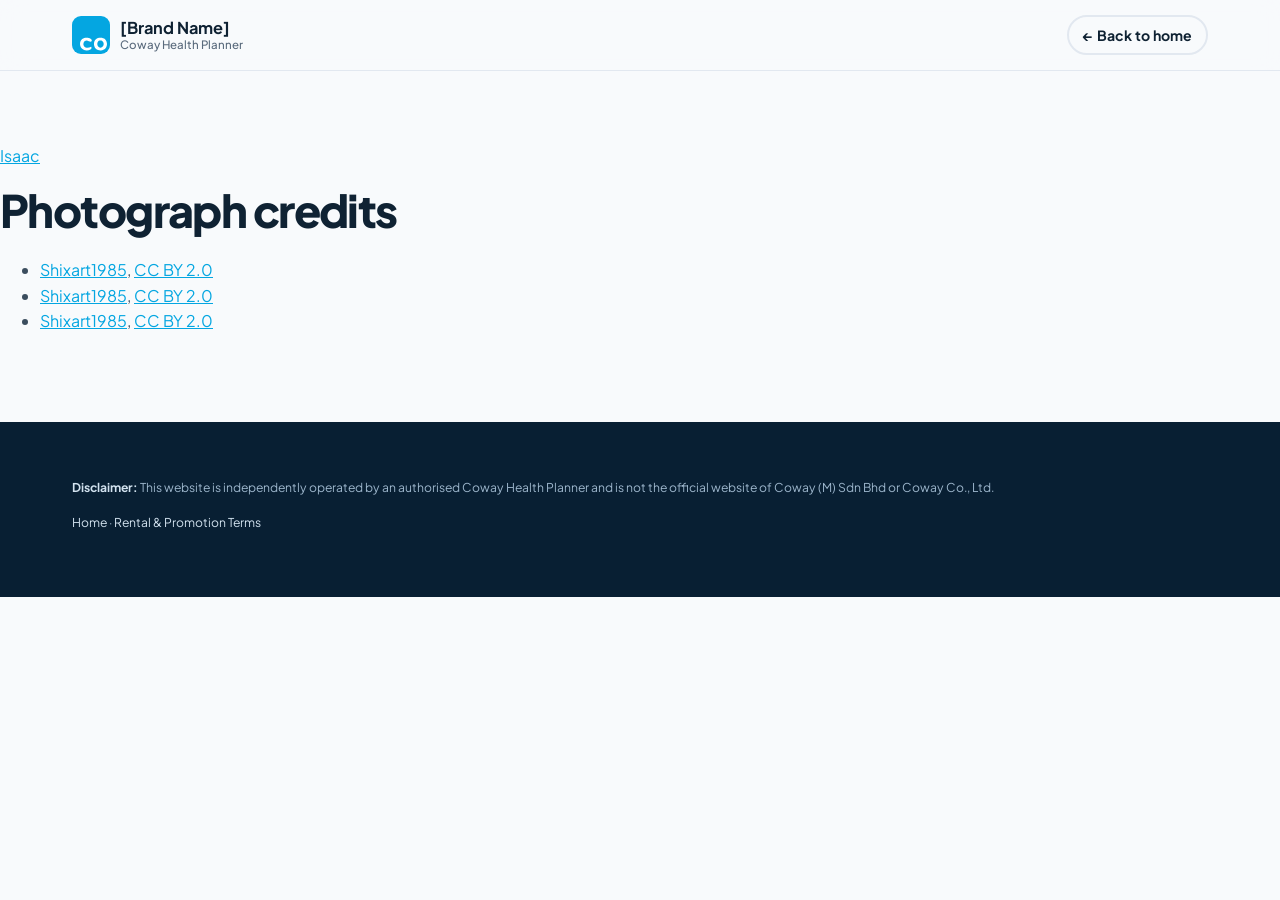
==== credits.html @ 5fc10523 "Coway agent landing site for Google Ads Static site: hero with promo pricing, product catalogue with" ====
<!doctype html>
<html lang="en-MY">
<head>
  <meta charset="utf-8">
  <meta name="viewport" content="width=device-width, initial-scale=1">
  <title>Isaac: photograph credits</title>
  <meta name="description" content="The photographers, licences and source pages of the photographs on the Isaac website.">
  <link rel="icon" href="assets/img/favicon.svg?v=5" type="image/svg+xml">
  <link rel="preconnect" href="https://fonts.googleapis.com">
  <link rel="preconnect" href="https://fonts.gstatic.com" crossorigin>
  <link href="https://fonts.googleapis.com/css2?family=Plus+Jakarta+Sans:wght@400;500;600;700;800&display=swap" rel="stylesheet">
  <link rel="stylesheet" href="css/styles.css?v=5">
  <script src="js/config.js?v=5"></script>
  <script src="js/tracking.js?v=5"></script>
</head>
<body>
<header class="header is-scrolled">
  <div class="container header__inner">
    <a href="index.html" class="logo"><img class="logo__mark" src="assets/img/logo.svg" alt="" width="38" height="38"><span class="logo__text"><b data-cfg="brand"></b><small>Coway Health Planner</small></span></a>
    <a class="btn btn--ghost btn--sm" href="index.html" style="margin-left:auto">← Back to home</a>
  </div>
</header>

<main class="legal">
  <p><a class="link" href="index.html">Isaac</a></p>
  <section class="credits-list" id="credits" aria-labelledby="credits-h">
    <h1 id="credits-h">Photograph credits</h1>
    <ul>
      <li><a href="https://commons.wikimedia.org/wiki/File:Woman_drinks_water_from_a_glass_in_a_modern_kitchen.jpg">Shixart1985</a>, <a href="https://creativecommons.org/licenses/by/2.0">CC BY 2.0</a></li>
      <li><a href="https://commons.wikimedia.org/wiki/File:Modern_living_room_with_stylish_furniture_and_a_view_of_the_outdoors_in_a_cozy_apartment_setting.jpg">Shixart1985</a>, <a href="https://creativecommons.org/licenses/by/2.0">CC BY 2.0</a></li>
      <li><a href="https://commons.wikimedia.org/wiki/File:Modern_kitchen_and_dining_area_with_stylish_furnishings_and_natural_light_in_a_contemporary_home_setting.jpg">Shixart1985</a>, <a href="https://creativecommons.org/licenses/by/2.0">CC BY 2.0</a></li>
    </ul>
  </section>
</main>

<footer class="footer" style="padding-bottom:3rem">
  <div class="container footer__legal" style="padding-top:0">
    <p><b>Disclaimer:</b> This website is independently operated by an authorised Coway Health Planner and is not the official website of Coway (M) Sdn Bhd or Coway Co., Ltd.</p>
    <p><a href="index.html">Home</a> · <a href="terms.html">Rental &amp; Promotion Terms</a></p>
  </div>
</footer>
<script src="js/legal.js?v=5"></script>
</body>
</html>
---- css/styles.css ----
/* =========================================================
   Coway Health Planner — landing page styles
   ========================================================= */
:root {
  --ink: #0f2233;
  --ink-2: #3b4d5e;
  --muted: #5a6b7d;
  --bg: #f8fafc;
  --tint: #eef5fb;
  --card: #ffffff;
  --line: #e2e8f0;
  --primary: #037fae;
  --primary-2: #04a6e1;
  --mint: #04a6e1;
  --mint-soft: #e1f5fc;
  --promo: #e82f33;
  --promo-soft: #fde7e7;
  --wa: #15803d;
  --wa-2: #116b33;
  --promo-ink: #c81e24;
  --dark: #0c2c47;
  --r-sm: 10px;
  --r: 18px;
  --r-lg: 28px;
  --shadow: 0 1px 2px rgba(15,34,51,.06), 0 8px 24px rgba(15,34,51,.06);
  --shadow-lg: 0 2px 4px rgba(15,34,51,.06), 0 24px 60px rgba(15,34,51,.12);
  --container: 1200px;
  --gutter: clamp(16px, 4vw, 32px);
  --font: "Plus Jakarta Sans", system-ui, -apple-system, "Segoe UI", Roboto, sans-serif;
}

*, *::before, *::after { box-sizing: border-box; }
html { scroll-behavior: smooth; scroll-padding-top: 84px; -webkit-text-size-adjust: 100%; }
body { margin: 0; font-family: var(--font); color: var(--ink); background: var(--bg); line-height: 1.6; font-size: 16px; -webkit-font-smoothing: antialiased; overflow-x: hidden; }
img { display: block; max-width: 100%; height: auto; }
a { color: var(--primary-2); }
h1, h2, h3, h4 { line-height: 1.12; letter-spacing: -0.02em; margin: 0 0 .5em; font-weight: 800; }
h1 { font-size: clamp(2.4rem, 5.6vw, 4.2rem); letter-spacing: -0.035em; }
h2 { font-size: clamp(1.75rem, 3.6vw, 2.75rem); letter-spacing: -0.03em; }
h3 { font-size: 1.25rem; }
p { margin: 0 0 1rem; }
figure { margin: 0; }
.container { width: 100%; max-width: var(--container); margin: 0 auto; padding: 0 var(--gutter); }
.ico { width: 1.15em; height: 1.15em; flex: none; }
.muted { color: var(--muted); }
.center { text-align: center; }
.lead { font-size: clamp(1.02rem, 1.5vw, 1.15rem); color: var(--ink-2); max-width: 56ch; }
.fineprint { font-size: .78rem; color: var(--muted); line-height: 1.5; margin-top: 1rem; }
.fineprint a { color: inherit; }

/* ---------- Eyebrow ---------- */
.eyebrow { display: inline-flex; align-items: center; gap: .4em; font-size: .78rem; font-weight: 700; letter-spacing: .08em; text-transform: uppercase; color: var(--primary-2); margin-bottom: .9rem; }
.eyebrow--promo { color: var(--promo-ink); background: var(--promo-soft); padding: .35em .8em; border-radius: 999px; }
.eyebrow--light { color: var(--mint); }

/* ---------- Buttons ---------- */
.btn { --h: 46px; display: inline-flex; align-items: center; justify-content: center; gap: .55em; min-height: var(--h); padding: 0 1.3em; border-radius: 999px; font: 700 .95rem/1 var(--font); text-decoration: none; border: 2px solid transparent; cursor: pointer; transition: transform .15s, background .15s, box-shadow .15s, border-color .15s; white-space: nowrap; }
.btn:active { transform: translateY(1px); }
.btn--sm { --h: 40px; padding: 0 1em; font-size: .88rem; }
.btn--lg { --h: 56px; padding: 0 1.7em; font-size: 1rem; }
.btn--block { width: 100%; }
.btn--wa { background: var(--wa); color: #fff; box-shadow: 0 6px 18px rgba(21,128,61,.28); }
.btn--wa:hover { background: var(--wa-2); }
.btn--primary { background: var(--primary); color: #fff; }
.btn--primary:hover { background: var(--primary-2); }
.btn--ghost { background: transparent; color: var(--ink); border-color: var(--line); }
.btn--ghost:hover { border-color: var(--ink); }
.btn--light { background: rgba(255,255,255,.1); color: #fff; border-color: rgba(255,255,255,.25); }
.btn--light:hover { background: rgba(255,255,255,.18); }

/* ---------- Announcement ---------- */
.announce { background: var(--dark); color: #cfe2f1; font-size: .8rem; }
.announce__inner { display: flex; justify-content: space-between; gap: 1rem; padding-top: .55rem; padding-bottom: .55rem; }
.announce b { color: #fff; }
.announce__promo { display: inline-flex; align-items: center; gap: .5em; }
.pulse { width: 8px; height: 8px; border-radius: 50%; background: var(--promo); box-shadow: 0 0 0 0 rgba(232,47,51,.6); animation: pulse 2s infinite; }
@keyframes pulse { 70% { box-shadow: 0 0 0 8px rgba(232,47,51,0); } 100% { box-shadow: 0 0 0 0 rgba(232,47,51,0); } }

/* ---------- Header ---------- */
.header { position: sticky; top: 0; z-index: 50; background: rgba(248,250,252,.86); backdrop-filter: saturate(1.4) blur(12px); -webkit-backdrop-filter: saturate(1.4) blur(12px); border-bottom: 1px solid transparent; transition: border-color .2s; }
.header.is-scrolled { border-color: var(--line); }
.header__inner { display: flex; align-items: center; gap: 2rem; height: 70px; }
.logo { display: inline-flex; align-items: center; gap: .6rem; text-decoration: none; color: var(--ink); }
.logo__mark { width: 38px; height: 38px; border-radius: 9px; flex: none; }
.logo__text { display: flex; flex-direction: column; line-height: 1.15; }
.logo__text b { font-size: 1.02rem; }
.logo__text small { font-size: .72rem; color: var(--muted); font-weight: 500; }
.logo--light { color: #fff; }
.logo--light .logo__text small { color: #9db6cc; }
.nav { display: flex; gap: 1.6rem; margin-left: auto; }
.nav a { color: var(--ink-2); text-decoration: none; font-weight: 600; font-size: .92rem; }
.nav a:hover { color: var(--ink); }

/* ---------- Hero ---------- */
.hero { padding: clamp(2rem, 5vw, 4.5rem) 0 clamp(2.5rem, 5vw, 4rem); position: relative; }
.hero::before { content: ""; position: absolute; inset: 0 0 auto auto; width: 60%; height: 100%; background: radial-gradient(60% 60% at 70% 40%, var(--mint-soft), transparent 70%); pointer-events: none; z-index: -1; }
.hero__grid { display: grid; grid-template-columns: 1.05fr 1fr; gap: clamp(2rem, 5vw, 4.5rem); align-items: center; }
.hero h1 .hl { color: var(--primary); background: linear-gradient(transparent 64%, rgba(4,166,225,.35) 64%); -webkit-box-decoration-break: clone; box-decoration-break: clone; }
.nowrap { white-space: nowrap; }
.hero__ctas { display: flex; flex-wrap: wrap; gap: .8rem; margin: 1.8rem 0 1.4rem; }
.hero__chips { list-style: none; padding: 0; margin: 0; display: flex; flex-wrap: wrap; gap: .5rem 1.2rem; font-weight: 600; font-size: .92rem; }
.hero__chips li { display: inline-flex; align-items: center; gap: .4em; }
.hero__chips .ico { color: var(--mint); }
.hero__media { position: relative; display: grid; grid-template-columns: 1.35fr 1fr; grid-template-rows: 1fr 1fr; gap: 14px; aspect-ratio: 1 / 0.95; }
.hero__media figure { border-radius: var(--r-lg); overflow: hidden; box-shadow: var(--shadow); }
.hero__media img { width: 100%; height: 100%; object-fit: cover; }
.hero__main { grid-row: 1 / 3; }
.hero__badge { position: absolute; left: 16px; bottom: 26px; background: #fff; border-radius: var(--r); box-shadow: var(--shadow-lg); padding: .9rem 1.1rem; display: flex; flex-direction: column; font-size: .85rem; min-width: 170px; }
.hero__badge-k { font-size: .7rem; text-transform: uppercase; letter-spacing: .08em; color: var(--muted); font-weight: 700; }
.hero__badge b { font-size: 1.15rem; }
.hero__badge a { font-weight: 700; font-size: .8rem; text-decoration: none; display: inline-flex; align-items: center; min-height: 32px; }

/* ---------- Benefits ---------- */
.benefits { padding-bottom: 1rem; }
.benefits__grid { display: grid; grid-template-columns: repeat(4, 1fr); gap: 1rem; background: var(--card); border: 1px solid var(--line); border-radius: var(--r-lg); padding: 1.3rem 1.5rem; box-shadow: var(--shadow); }
.benefit { display: flex; align-items: center; gap: .85rem; }
.benefit__ico { width: 44px; height: 44px; border-radius: 12px; background: var(--mint-soft); color: var(--primary); display: grid; place-items: center; flex: none; }
.benefit__ico .ico { width: 22px; height: 22px; }
.benefit b { display: block; font-size: .95rem; }
.benefit span { font-size: .82rem; color: var(--muted); }

/* ---------- Sections ---------- */
.section { padding: clamp(3.5rem, 8vw, 6.5rem) 0; }
.section--tint { background: var(--tint); }
.section--dark { background: var(--dark); color: #fff; }
.section__head { margin-bottom: clamp(1.8rem, 4vw, 2.8rem); max-width: 720px; }
.section__head--row { max-width: none; display: flex; justify-content: space-between; align-items: end; gap: 1rem; }

/* ---------- Categories ---------- */
.cats { display: grid; grid-template-columns: repeat(3, 1fr); gap: 14px; }
.cat { position: relative; border-radius: var(--r); overflow: hidden; aspect-ratio: 4 / 3; text-decoration: none; color: #fff; isolation: isolate; box-shadow: var(--shadow); }
.cat img { position: absolute; inset: 0; width: 100%; height: 100%; object-fit: cover; transition: transform .5s; z-index: -2; }
.cat::after { content: ""; position: absolute; inset: 0; background: linear-gradient(180deg, transparent 40%, rgba(12,44,71,.82)); z-index: -1; }
.cat:hover img { transform: scale(1.05); }
.cat__txt { position: absolute; left: 0; right: 0; bottom: 0; padding: 1rem; }
.cat__txt { padding: 1.2rem; }
.cat__txt b { display: block; font-size: 1.2rem; line-height: 1.2; }
.cat__txt span { font-size: .78rem; opacity: .85; line-height: 1.35; display: block; margin-top: .25rem; }

/* ---------- Tabs ---------- */
.tabs { display: flex; gap: .5rem; overflow-x: auto; scrollbar-width: none; margin-bottom: 1.6rem; padding-bottom: 2px; }
.tabs::-webkit-scrollbar { display: none; }
.tab { flex: none; padding: .6rem 1.1rem; border-radius: 999px; border: 1.5px solid var(--line); background: var(--card); font: 600 .9rem var(--font); color: var(--ink-2); cursor: pointer; }
.tab[aria-selected="true"] { background: var(--ink); border-color: var(--ink); color: #fff; }

/* ---------- Product cards ---------- */
.products { display: grid; grid-template-columns: repeat(auto-fill, minmax(250px, 1fr)); gap: 18px; }
.pcard { background: var(--card); border-radius: var(--r); border: 1px solid var(--line); overflow: hidden; display: flex; flex-direction: column; transition: transform .2s, box-shadow .2s; }
.pcard:hover { transform: translateY(-3px); box-shadow: var(--shadow-lg); }
.pcard__img { position: relative; aspect-ratio: 1; background: var(--tint); cursor: pointer; border: 0; padding: 0; width: 100%; }
.pcard__img img { width: 100%; height: 100%; object-fit: cover; }
.pcard__img { overflow: hidden; }
.pcard__img img.is-photo { position: absolute; inset: 0; object-fit: contain; padding: 8%; mix-blend-mode: multiply; }
.modal__img img.is-photo { object-fit: contain; padding: 8%; mix-blend-mode: multiply; max-height: 70vh; }
.pcard__tag { position: absolute; top: 12px; left: 12px; background: var(--ink); color: #fff; font-size: .72rem; font-weight: 700; padding: .3em .7em; border-radius: 999px; }
.pcard__tag--promo { background: var(--promo-ink); }
.pcard__body { padding: 1rem 1.1rem 1.15rem; display: flex; flex-direction: column; flex: 1; }
.pcard__cat { font-size: .72rem; font-weight: 700; text-transform: uppercase; letter-spacing: .07em; color: var(--muted); }
.pcard h3 { font-size: 1.15rem; margin: .2rem 0 .5rem; }
.pcard ul { list-style: none; margin: 0 0 1rem; padding: 0; font-size: .84rem; color: var(--ink-2); }
.pcard ul li { padding-left: 1.1em; position: relative; }
.pcard ul li::before { content: ""; position: absolute; left: 0; top: .6em; width: 6px; height: 6px; border-radius: 50%; background: var(--mint); }
.price { display: flex; align-items: baseline; gap: .5rem; margin-top: auto; margin-bottom: .9rem; flex-wrap: wrap; }
.price__now { font-size: 1.55rem; font-weight: 800; letter-spacing: -0.02em; }
.price__now small { font-size: .8rem; font-weight: 600; color: var(--muted); }
.price__now--promo { color: var(--promo-ink); }
.price__was { text-decoration: line-through; color: var(--muted); font-size: .9rem; }
.price__ask { font-size: 1.05rem; font-weight: 700; color: var(--ink-2); }
.pcard .btn { width: 100%; }

/* ---------- Spotlight ---------- */
.spotlight { display: grid; grid-template-columns: 1.15fr 1fr; gap: clamp(2rem, 5vw, 4rem); align-items: center; }
.spotlight__media { border-radius: var(--r-lg); overflow: hidden; box-shadow: var(--shadow-lg); }
.ticks { list-style: none; padding: 0; margin: 1.2rem 0 1.5rem; display: grid; gap: .55rem; }
.ticks li { padding-left: 1.9rem; position: relative; font-weight: 500; }
.ticks li::before { content: ""; position: absolute; left: 0; top: .15em; width: 1.25rem; height: 1.25rem; border-radius: 50%; background: var(--mint-soft) url("data:image/svg+xml,%3Csvg xmlns='http://www.w3.org/2000/svg' viewBox='0 0 24 24'%3E%3Cpath fill='none' stroke='%230b4f4a' stroke-width='3' stroke-linecap='round' stroke-linejoin='round' d='M6 12.5l4 4L18 8'/%3E%3C/svg%3E") center / 70% no-repeat; }
.price-big { display: flex; align-items: baseline; gap: .8rem; margin-bottom: 1.4rem; }
.price-big__now { font-size: clamp(2.4rem, 5vw, 3.2rem); font-weight: 800; color: var(--promo-ink); letter-spacing: -0.03em; }
.price-big__now small { font-size: 1rem; color: var(--muted); font-weight: 600; letter-spacing: 0; }
.price-big__was { text-decoration: line-through; color: var(--muted); font-size: 1.2rem; }

/* ---------- Steps ---------- */
.steps { list-style: none; margin: 0; padding: 0; display: grid; grid-template-columns: repeat(4, 1fr); gap: 1rem; counter-reset: s; }
.steps li { background: rgba(255,255,255,.05); border: 1px solid rgba(255,255,255,.1); border-radius: var(--r); padding: 1.4rem; }
.steps__n { display: grid; place-items: center; width: 40px; height: 40px; border-radius: 50%; background: var(--mint); color: var(--dark); font-weight: 800; margin-bottom: 1rem; }
.steps b { display: block; font-size: 1.08rem; margin-bottom: .35rem; }
.steps p { color: #a8bfd3; font-size: .9rem; margin: 0; }

/* ---------- Quiz ---------- */
.quiz { display: grid; grid-template-columns: 1fr 1.1fr; gap: clamp(2rem, 5vw, 4rem); align-items: start; }
.quiz__img { border-radius: var(--r-lg); overflow: hidden; margin-top: 1.5rem; aspect-ratio: 4/3; }
.quiz__img img { width: 100%; height: 100%; object-fit: cover; }
.card { background: var(--card); border: 1px solid var(--line); border-radius: var(--r-lg); padding: clamp(1.3rem, 3vw, 2rem); box-shadow: var(--shadow); }
fieldset { border: 0; padding: 0; margin: 0 0 1.4rem; }
legend { font-weight: 700; margin-bottom: .65rem; font-size: .98rem; }
.choices { display: flex; flex-wrap: wrap; gap: .5rem; }
.choices label { cursor: pointer; }
.choices input { position: absolute; opacity: 0; pointer-events: none; }
.choices span { display: inline-block; padding: .65rem 1.05rem; border: 1.5px solid var(--line); border-radius: 12px; font-weight: 600; font-size: .9rem; transition: all .15s; background: var(--bg); }
.choices label:hover span { border-color: var(--ink-2); }
.choices input:checked + span { background: var(--primary); color: #fff; border-color: var(--primary); }
.choices input:focus-visible + span { outline: 3px solid var(--mint); outline-offset: 2px; }

/* ---------- Gallery ---------- */
.gallery { columns: 4 220px; column-gap: 14px; }
.gallery figure { break-inside: avoid; margin-bottom: 14px; border-radius: var(--r); overflow: hidden; }
.gallery img { width: 100%; transition: transform .5s; }
.gallery figure:hover img { transform: scale(1.04); }

.facts { display: grid; grid-template-columns: repeat(2, 1fr); gap: .8rem; margin: 1.6rem 0; }
.facts div { background: var(--tint); border-radius: var(--r-sm); padding: .8rem 1rem; }
.facts dt { font-size: .72rem; text-transform: uppercase; letter-spacing: .08em; color: var(--muted); font-weight: 700; }
.facts dd { margin: 0; font-weight: 700; }

/* ---------- FAQ ---------- */
.faq { max-width: 860px; }
.faq__list details { background: var(--card); border: 1px solid var(--line); border-radius: var(--r); margin-bottom: .7rem; padding: 0 1.3rem; }
.faq__list summary { cursor: pointer; font-weight: 700; padding: 1.15rem 2rem 1.15rem 0; list-style: none; position: relative; }
.faq__list summary::-webkit-details-marker { display: none; }
.faq__list summary::after { content: "+"; position: absolute; right: 0; top: 50%; transform: translateY(-50%); font-size: 1.5rem; font-weight: 400; color: var(--primary-2); transition: transform .2s; }
.faq__list details[open] summary::after { transform: translateY(-50%) rotate(45deg); }
.faq__list details p { color: var(--ink-2); padding-bottom: 1.1rem; margin: 0; }

/* ---------- Final CTA ---------- */
.final { background: linear-gradient(135deg, var(--dark), var(--primary)); color: #fff; }
.final__grid { display: grid; grid-template-columns: 1.1fr 1fr; gap: clamp(2rem, 5vw, 4rem); align-items: center; }
.final .lead { color: #c6dbec; }
.final__contacts { display: flex; flex-wrap: wrap; gap: .8rem; margin-top: 1.8rem; }
.lead-form { color: var(--ink); }
.lead-form h3 { margin-bottom: 1rem; }
.lead-form label { display: block; font-weight: 600; font-size: .88rem; margin-bottom: .9rem; }
.lead-form input, .lead-form select { display: block; width: 100%; margin-top: .35rem; padding: .8rem .9rem; border: 1.5px solid var(--line); border-radius: 12px; font: 500 1rem var(--font); background: var(--bg); color: var(--ink); }
.lead-form input:focus, .lead-form select:focus { outline: none; border-color: var(--primary-2); box-shadow: 0 0 0 3px var(--mint-soft); }

/* ---------- Footer ---------- */
.footer { background: #081f33; color: #9db6cc; padding: 3.5rem 0 6rem; font-size: .9rem; }
.footer__grid { display: grid; grid-template-columns: 1.6fr 1fr 1fr 1fr; gap: 2rem; padding-bottom: 2rem; border-bottom: 1px solid rgba(255,255,255,.08); }
.footer h4 { color: #fff; font-size: .9rem; margin-bottom: .9rem; letter-spacing: 0; }
.footer ul { list-style: none; padding: 0; margin: 0; display: grid; gap: .45rem; }
.footer a { color: #d2e2ef; text-decoration: none; cursor: pointer; }
.footer a:hover { color: #fff; }
.footer__small { margin-top: 1rem; font-size: .82rem; line-height: 1.6; }
.footer__legal { padding-top: 1.5rem; font-size: .76rem; line-height: 1.6; }
.footer__legal b { color: #d2e2ef; }

/* ---------- Mobile bar ---------- */
.mbar { display: none; }

/* ---------- Modal ---------- */
.modal { border: 0; border-radius: var(--r-lg); padding: 0; width: min(880px, calc(100% - 32px)); max-height: calc(100% - 32px); box-shadow: var(--shadow-lg); color: var(--ink); }
.modal::backdrop { background: rgba(12,44,71,.6); backdrop-filter: blur(3px); }
.modal__close { position: absolute; top: 12px; right: 12px; z-index: 2; width: 40px; height: 40px; border-radius: 50%; border: 0; background: #fff; box-shadow: var(--shadow); font-size: 1.5rem; line-height: 1; cursor: pointer; }
.modal__body { display: grid; grid-template-columns: 1fr 1fr; }
.modal__img { background: var(--tint); }
.modal__img img { width: 100%; height: 100%; object-fit: cover; }
.modal__info { padding: 2rem; display: flex; flex-direction: column; }
.modal__info h3 { font-size: 1.7rem; }
.modal__incl { list-style: none; padding: 0; margin: 1rem 0 1.4rem; display: grid; gap: .45rem; font-size: .92rem; }
.modal__incl li { display: flex; gap: .5rem; align-items: center; }
.modal__incl .ico { color: var(--mint); }

/* ---------- Consent ---------- */
.consent { position: fixed; left: 16px; right: 16px; bottom: 16px; z-index: 80; max-width: 520px; margin: 0 auto; background: #fff; border-radius: var(--r); box-shadow: var(--shadow-lg); padding: 1rem 1.2rem; display: flex; align-items: center; gap: 1rem; font-size: .88rem; }
.consent[hidden] { display: none; }
.consent p { margin: 0; flex: 1; }
.consent__btns { display: flex; gap: .5rem; }

/* ---------- Reveal ---------- */
/* Hero enters once on load; nothing else fades in on scroll */
@keyframes enter { from { opacity: 0; transform: translateY(14px); } to { opacity: 1; transform: none; } }
.hero__copy { animation: enter .7s cubic-bezier(.16,1,.3,1) both; }
.hero__media { animation: enter .8s cubic-bezier(.16,1,.3,1) .12s both; }
.hero__media .hero__photo { background: linear-gradient(160deg, #fff, var(--mint-soft)); }
.hero__media .hero__photo img { object-fit: contain; padding: 8%; mix-blend-mode: multiply; transition: transform .5s cubic-bezier(.16,1,.3,1); }
.hero__media .hero__photo:hover img { transform: scale(1.03); }
.btn:active, .tab:active { transform: translateY(1px) scale(.98); }
.hero__grid > *, .quiz > *, .final__grid > *, .spotlight > * { min-width: 0; }
@media (prefers-reduced-motion: reduce) { .hero__copy, .hero__media { animation: none; } html { scroll-behavior: auto; } .pulse { animation: none; } .hero__media .hero__photo img { transition: none; } }

/* =========================================================
   Responsive
   ========================================================= */
@media (max-width: 1080px) {
  .nav { display: none; }
  .header__cta { margin-left: auto; }
  .steps { grid-template-columns: repeat(2, 1fr); }
}
@media (max-width: 900px) {
  .hero__grid, .spotlight, .quiz, .final__grid { grid-template-columns: 1fr; }
  .hero__media { aspect-ratio: 1 / .8; }
  .hero__badge { left: 12px; bottom: 12px; }
  .benefits__grid { grid-template-columns: repeat(2, 1fr); }
  .footer__grid { grid-template-columns: 1fr 1fr; }
  .footer__grid > :first-child { grid-column: 1 / -1; }
  .modal__body { grid-template-columns: 1fr; }
  .modal__img { aspect-ratio: 4/3; }
}
@media (max-width: 640px) {
  .announce__id { display: none; }
  .announce__inner { justify-content: center; }
  .header__inner { height: 62px; }
  .header__cta span { display: none; }
  .header__cta { width: 40px; padding: 0; }
  .hero__media { grid-template-columns: 1fr 1fr; grid-template-rows: 2fr 1fr; aspect-ratio: 1 / 1.05; gap: 10px; }
  .hero__main { grid-row: 1; grid-column: 1 / -1; }
  .hero__ctas .btn { width: 100%; }
  .hero__badge { top: 12px; bottom: auto; min-width: 0; padding: .7rem .9rem; }
  .benefits__grid { grid-template-columns: 1fr 1fr; padding: 1rem; gap: 1rem .8rem; }
  .benefit { flex-direction: column; align-items: flex-start; gap: .5rem; }
  .cats { grid-template-columns: 1fr 1fr; gap: 10px; }
  .cat { aspect-ratio: 3 / 4; }
  .cat__txt { padding: .8rem; }
  .cat__txt b { font-size: 1rem; }
  .products { grid-template-columns: 1fr 1fr; gap: 10px; }
  .pcard__body { padding: .8rem; }
  .pcard h3 { font-size: 1rem; }
  .pcard ul { display: none; }
  .price__now { font-size: 1.25rem; }
  .pcard .btn { --h: 44px; font-size: .82rem; padding: 0 .6em; }
  .tab { min-height: 44px; }
  .footer ul { gap: 0; }
  .footer ul a, .footer .logo, .hero__badge a { display: inline-flex; align-items: center; min-height: 44px; }
  .mbar > * { min-width: 0; }
  .mbar a { font-size: .88rem; white-space: nowrap; }
  body.has-consent .footer { padding-bottom: 260px; }
  .pcard .btn .ico { display: none; }
  .steps { grid-template-columns: 1fr; }
  .gallery { columns: 2; column-gap: 10px; }
  .gallery figure { margin-bottom: 10px; }
  .facts { grid-template-columns: 1fr 1fr; }
  .final__contacts .btn { width: 100%; }
  .footer__grid { grid-template-columns: 1fr; }
  .consent { bottom: 76px; flex-direction: column; align-items: stretch; }
  .mbar { display: grid; grid-template-columns: 1fr 2fr; gap: 8px; position: fixed; left: 0; right: 0; bottom: 0; z-index: 70; padding: 8px 12px calc(8px + env(safe-area-inset-bottom)); background: rgba(255,255,255,.95); backdrop-filter: blur(10px); border-top: 1px solid var(--line); }
  .mbar a { display: flex; align-items: center; justify-content: center; gap: .45em; height: 48px; border-radius: 999px; font-weight: 700; text-decoration: none; font-size: .95rem; cursor: pointer; }
  .mbar__call { background: var(--tint); color: var(--ink); }
  .mbar__wa { background: var(--wa); color: #fff; }
}

/* ---------- Legal pages ---------- */
.legal { padding: clamp(2.5rem, 6vw, 4.5rem) 0; }
.legal .container { max-width: 820px; }
.legal h1 { font-size: clamp(2rem, 4vw, 2.8rem); }
.legal h2 { font-size: 1.3rem; margin-top: 2.2rem; letter-spacing: -0.01em; }
.legal p, .legal li { color: var(--ink-2); }
.legal .updated { color: var(--muted); font-size: .9rem; }
.legal .callout { background: var(--mint-soft); border-radius: var(--r); padding: 1rem 1.2rem; margin: 1.5rem 0; color: var(--ink); }
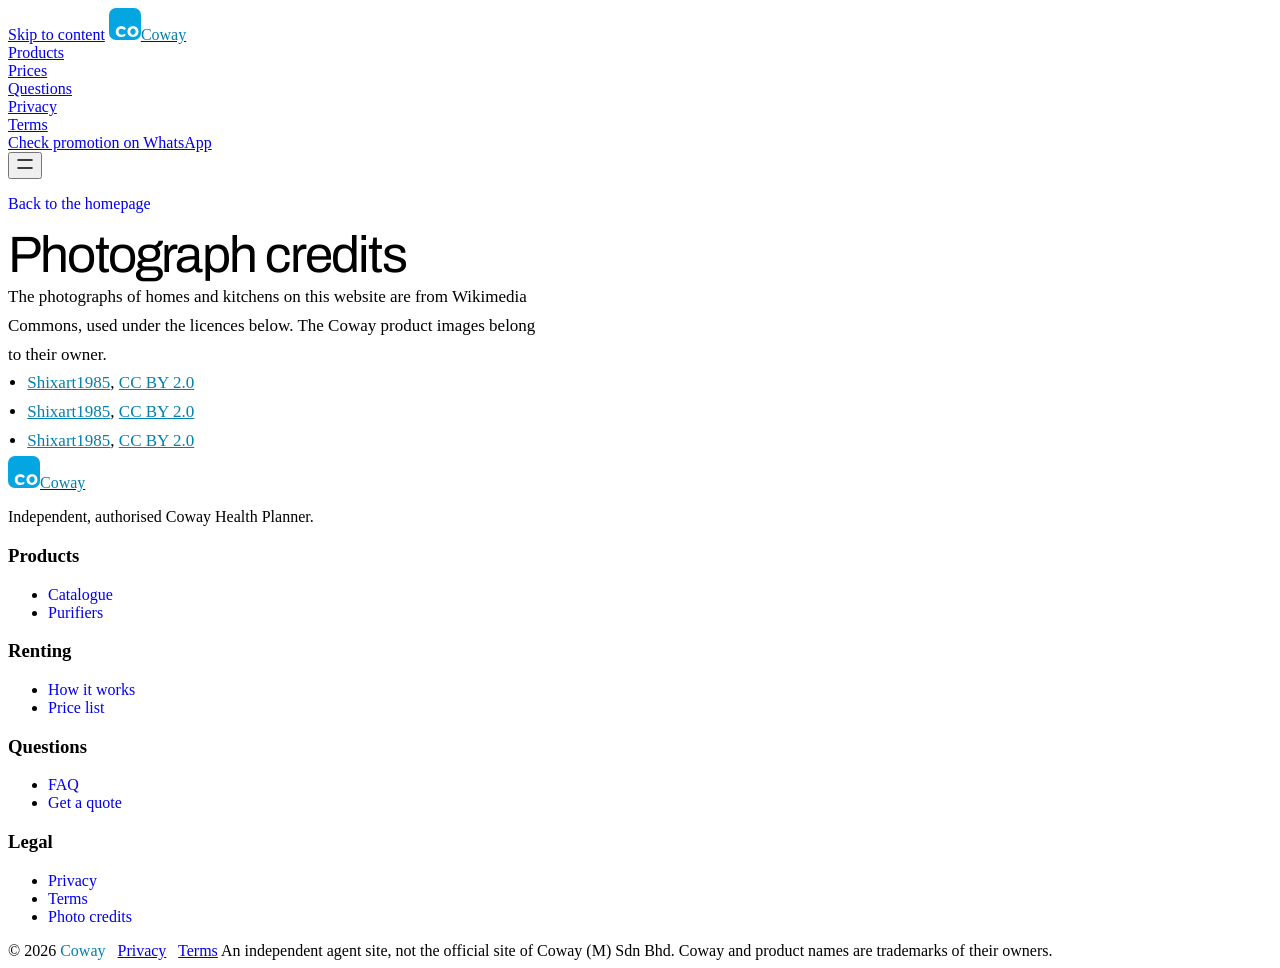
==== commit 904b7804: "Restyle privacy, terms and credits pages to match the homepage The three pages now use the homepage'" ====
--- a/credits.html
+++ b/credits.html
@@ -1,44 +1,102 @@
 <!doctype html>
-<html lang="en-MY">
+<html lang="en" data-type="product" data-radius="soft" data-buttons="solid" data-motion>
 <head>
-  <meta charset="utf-8">
-  <meta name="viewport" content="width=device-width, initial-scale=1">
-  <title>Isaac: photograph credits</title>
-  <meta name="description" content="The photographers, licences and source pages of the photographs on the Isaac website.">
-  <link rel="icon" href="assets/img/favicon.svg?v=5" type="image/svg+xml">
-  <link rel="preconnect" href="https://fonts.googleapis.com">
-  <link rel="preconnect" href="https://fonts.gstatic.com" crossorigin>
-  <link href="https://fonts.googleapis.com/css2?family=Plus+Jakarta+Sans:wght@400;500;600;700;800&display=swap" rel="stylesheet">
-  <link rel="stylesheet" href="css/styles.css?v=5">
-  <script src="js/config.js?v=5"></script>
-  <script src="js/tracking.js?v=5"></script>
+<meta charset="utf-8">
+<meta name="viewport" content="width=device-width, initial-scale=1, viewport-fit=cover">
+<title>Photograph credits</title>
+<meta name="description" content="The photographers, licences and source pages of the photographs on this website.">
+<meta name="robots" content="noindex, follow">
+<link rel="icon" href="assets/img/favicon.svg?v=8" type="image/svg+xml">
+<meta name="theme-color" content="#f8fafc">
+<link rel="preconnect" href="https://fonts.googleapis.com">
+<link rel="preconnect" href="https://fonts.gstatic.com" crossorigin>
+<link href="https://fonts.googleapis.com/css2?family=Archivo:wdth,wght@62..125,400..600&display=swap" rel="stylesheet">
+<link rel="stylesheet" href="assets/system.css?v=8">
+<link rel="stylesheet" href="assets/motion/motion.css?v=8">
+<style>
+:root {
+  --p-bg: #f8fafc; --p-surface: #eef5fb; --p-ink: #0f2233; --p-muted: #5f6c7a;
+  --p-accent: #037fae; --p-accent-ink: #ffffff; --p-action: #037fae; --p-action-ink: #ffffff;
+  --p-inv-bg: #0f2233; --p-inv-surface: #1d2f3f; --p-inv-ink: #f8fafc; --p-inv-muted: #97a1aa;
+  --p-inv-accent: #f8fafc; --p-inv-accent-ink: #0f2233; --p-inv-action: #f8fafc; --p-inv-action-ink: #0f2233;
+  --font-display: "Archivo", system-ui, sans-serif;
+  --font-text: "Archivo", system-ui, sans-serif;
+  --display-weight: 400;
+  --display-tracking: -0.025em;
+  --display-tracking-xl: -0.035em;
+  --display-stretch: 110%;
+}
+</style>
+<link rel="stylesheet" href="css/legal.css?v=8">
+<script src="js/config.js?v=8"></script>
+<script src="js/tracking.js?v=8"></script>
 </head>
 <body>
-<header class="header is-scrolled">
-  <div class="container header__inner">
-    <a href="index.html" class="logo"><img class="logo__mark" src="assets/img/logo.svg" alt="" width="38" height="38"><span class="logo__text"><b data-cfg="brand"></b><small>Coway Health Planner</small></span></a>
-    <a class="btn btn--ghost btn--sm" href="index.html" style="margin-left:auto">← Back to home</a>
+<header class="nav">
+  <div class="wrap nav__bar">
+    <a class="skip-link" href="#doc">Skip to content</a>
+    <a class="nav__logo" href="index.html"><img src="assets/img/logo.svg" alt="" width="32" height="32"><span class="brand-word">Coway</span></a>
+    <nav class="nav__links" aria-label="Main">
+      <div class="nav__item"><a class="nav__link" href="index.html#products">Products</a></div>
+      <div class="nav__item"><a class="nav__link" href="index.html#prices">Prices</a></div>
+      <div class="nav__item"><a class="nav__link" href="index.html#faq">Questions</a></div>
+      <div class="nav__item"><a class="nav__link" href="privacy.html">Privacy</a></div>
+      <div class="nav__item"><a class="nav__link" href="terms.html">Terms</a></div>
+    </nav>
+    <div class="nav__actions">
+      <a class="btn btn--primary" data-wa="Hi, I'd like to check the current Coway promotion.">Check promotion on WhatsApp</a>
+    </div>
+    <button class="nav__toggle" type="button" aria-expanded="false" aria-label="Menu">
+      <svg width="18" height="18" viewBox="0 0 18 18" aria-hidden="true"><path d="M2 5h14M2 13h14" stroke="currentColor" stroke-width="1.6" stroke-linecap="round"/></svg>
+    </button>
   </div>
 </header>
 
-<main class="legal">
-  <p><a class="link" href="index.html">Isaac</a></p>
-  <section class="credits-list" id="credits" aria-labelledby="credits-h">
-    <h1 id="credits-h">Photograph credits</h1>
-    <ul>
+<main id="doc">
+  <section class="section legal" aria-labelledby="doc-h">
+    <div class="wrap">
+      <div class="legal__head">
+        <p><a class="link" href="index.html">Back to the homepage</a></p>
+        <h1 id="doc-h">Photograph credits</h1>
+        
+      </div>
+      <div class="legal__body">
+
+<p>The photographs of homes and kitchens on this website are from Wikimedia Commons, used under the licences below. The Coway product images belong to their owner.</p>
+<ul>
       <li><a href="https://commons.wikimedia.org/wiki/File:Woman_drinks_water_from_a_glass_in_a_modern_kitchen.jpg">Shixart1985</a>, <a href="https://creativecommons.org/licenses/by/2.0">CC BY 2.0</a></li>
       <li><a href="https://commons.wikimedia.org/wiki/File:Modern_living_room_with_stylish_furniture_and_a_view_of_the_outdoors_in_a_cozy_apartment_setting.jpg">Shixart1985</a>, <a href="https://creativecommons.org/licenses/by/2.0">CC BY 2.0</a></li>
       <li><a href="https://commons.wikimedia.org/wiki/File:Modern_kitchen_and_dining_area_with_stylish_furnishings_and_natural_light_in_a_contemporary_home_setting.jpg">Shixart1985</a>, <a href="https://creativecommons.org/licenses/by/2.0">CC BY 2.0</a></li>
     </ul>
+
+      </div>
+    </div>
   </section>
 </main>
 
-<footer class="footer" style="padding-bottom:3rem">
-  <div class="container footer__legal" style="padding-top:0">
-    <p><b>Disclaimer:</b> This website is independently operated by an authorised Coway Health Planner and is not the official website of Coway (M) Sdn Bhd or Coway Co., Ltd.</p>
-    <p><a href="index.html">Home</a> · <a href="terms.html">Rental &amp; Promotion Terms</a></p>
+<footer class="footer closing" aria-label="Footer">
+  <div class="wrap">
+    <div class="closing__links">
+      <div class="grid">
+        <div class="span-4 stack-4">
+          <a class="nav__logo" href="index.html"><img src="assets/img/logo.svg" alt="" width="32" height="32"><span class="brand-word">Coway</span></a>
+          <p class="footer__lede">Independent, authorised Coway Health Planner.</p>
+        </div>
+        <div class="span-2 footer__col"><h3>Products</h3><ul><li><a href="index.html#products">Catalogue</a></li><li><a href="index.html#purifiers">Purifiers</a></li></ul></div>
+        <div class="span-2 footer__col"><h3>Renting</h3><ul><li><a href="index.html#steps">How it works</a></li><li><a href="index.html#prices">Price list</a></li></ul></div>
+        <div class="span-2 footer__col"><h3>Questions</h3><ul><li><a href="index.html#faq">FAQ</a></li><li><a href="index.html#quote">Get a quote</a></li></ul></div>
+        <div class="span-2 footer__col"><h3>Legal</h3><ul><li><a href="privacy.html">Privacy</a></li><li><a href="terms.html">Terms</a></li><li><a href="credits.html">Photo credits</a></li></ul></div>
+      </div>
+      <div class="footer__legal">
+        <span>&copy; <span id="year">2026</span> <span class="brand-word">Coway</span> &nbsp; <a href="privacy.html">Privacy</a> &nbsp; <a href="terms.html">Terms</a></span>
+        <span class="t-small muted">An independent agent site, not the official site of Coway (M) Sdn Bhd. Coway and product names are trademarks of their owners.</span>
+      </div>
+    </div>
   </div>
 </footer>
-<script src="js/legal.js?v=5"></script>
+
+<script src="js/legal.js?v=8"></script>
+<script type="module" src="assets/system.js?v=8"></script>
+<script type="module" src="assets/motion/motion.js?v=8"></script>
 </body>
 </html>
--- a/assets/motion/motion.css
+++ b/assets/motion/motion.css
@@ -0,0 +1,321 @@
+/*
+  taste-skill motion.css - the micro-interactions a company site has (figma.com, x.ai): one small
+  opt-in layer over system.css and ui/cards.css. Link it after them (data-motion on <html> is optional);
+  load motion.js once (it adds the tab indicator, the number tick and the card loops).
+  The layer is ON as soon as this file is linked: no attribute is needed (a hover shot of a linked card or photo
+  shows the 2px lift and the 1.03 zoom). <html data-motion="off"> switches the whole layer off; data-motion="live"
+  is the number tick in a headless shot (motion.js).
+  references/motion.md says what moves and how fast. Everything here answers the pointer, the
+  keyboard or a number coming into view once, plus the hero's one entrance on load (the end of this
+  file); nothing moves because the page scrolled (that is a dealt moment's job, assets/moments).
+
+  Hover moves sit under (hover: hover) and (pointer: fine): a phone never keeps a stuck hover.
+  Hover out runs 120ms against 150ms in (motion.md, tokens).
+  Under prefers-reduced-motion colours still change and a press still shows; nothing moves or scales.
+*/
+
+:root {
+  --m-in: 150ms;                              /* hover in: buttons, links, nav, tabs */
+  --m-out: 120ms;                             /* hover out */
+  --m-press: 90ms;                            /* a press */
+  --m-panel: 200ms;                           /* a menu or sheet opening */
+  --m-close: 120ms;                           /* a menu closing */
+  --m-slide: 240ms;                           /* an indicator travelling between two tabs or links */
+  --m-image: 600ms;                           /* a photograph scaling inside its mask */
+  --m-image-out: 400ms;                       /* ...and settling back */
+  --m-ease: var(--ease, cubic-bezier(.2, .8, .2, 1)); /* the one UI ease-out (system.css --ease): fast start, soft landing */
+  --m-ease-io: cubic-bezier(.65, 0, .35, 1);  /* the indicator: leaves and lands softly */
+  --m-ease-enter: cubic-bezier(.22, 1, .36, 1); /* an entrance settling: long soft tail, never past its mark */
+  --m-cycle: 3.2s;                            /* one cycle of a card's loop (2.5-4 s) */
+  --m-lift: -2px;
+}
+
+/* ---------------------------------------------------------------- buttons */
+html:not([data-motion="off"]) .btn {
+  position: relative;
+  transition: background-color var(--m-out) var(--m-ease), color var(--m-out) var(--m-ease),
+              border-color var(--m-out) var(--m-ease), box-shadow var(--m-out) var(--m-ease),
+              transform var(--m-press) var(--m-ease);
+}
+/* the tone moves toward the ground: a black button greys a little on white, a white one on black */
+html:not([data-motion="off"]) .btn--primary:hover { background: color-mix(in oklab, var(--action) 84%, var(--bg)); }
+html:not([data-motion="off"]) .btn--secondary:hover {
+  background: color-mix(in oklab, var(--bg) 92%, var(--ink));
+  border-color: color-mix(in oklab, var(--ink) 32%, transparent);
+}
+html:not([data-motion="off"]) .btn:hover { transition-duration: var(--m-in), var(--m-in), var(--m-in), var(--m-in), var(--m-press); }
+html:not([data-motion="off"]) .btn:active { transform: translateY(1px) scale(.985); }
+/* the step: a button rises 1px on hover (2px on the large size) and presses 1px down with a 1.5% shrink on
+   click; pointer only. The text-link secondary (arrow and block looks) keeps its underline and does not step.
+   Reduced motion keeps the colour change only (see the end of this file). */
+@media (hover: hover) and (pointer: fine) {
+  html:not([data-motion="off"]) .btn:hover { transform: translateY(-1px); }
+  html:not([data-motion="off"]) .btn--xl:hover { transform: translateY(-2px); }
+  html:not([data-motion="off"]):is([data-buttons="arrow"], [data-buttons="block"]) .btn--secondary:hover { transform: none; }
+  html:not([data-motion="off"]) .btn:active { transform: translateY(1px) scale(.985); }
+  html:not([data-motion="off"]):is([data-buttons="arrow"], [data-buttons="block"]) .btn--secondary:active { transform: scale(.985); }
+}
+
+/* the arrow: the text arrow (.btn--arrow, .link) nudges 3px; the drawn arrow (.m-arrow) grows its
+   stem and moves its head 3px, the way a good product site's "Learn more" does. The pointer's move
+   only for a fine pointer; keyboard focus shows it anywhere */
+html:not([data-motion="off"]) :is(.btn--arrow, .link)::after { transition: transform var(--m-out) var(--m-ease); }
+html:not([data-motion="off"]) :is(.btn--arrow, .link):focus-visible::after { transform: translateX(3px); transition-duration: var(--m-in); }
+.m-arrow { width: 12px; height: 12px; flex: none; overflow: visible; fill: none; stroke: currentColor; stroke-width: 1.6;
+           stroke-linecap: round; stroke-linejoin: round; }
+.m-arrow__stem { opacity: 0; transform: scaleX(.2); transform-origin: 1px 50%; transform-box: fill-box;
+                 transition: opacity var(--m-out) var(--m-ease), transform var(--m-out) var(--m-ease); }
+.m-arrow__head { transition: transform var(--m-out) var(--m-ease); }
+:is(a, button):focus-visible > .m-arrow .m-arrow__stem { opacity: 1; transform: none; transition-duration: var(--m-in); }
+:is(a, button):focus-visible > .m-arrow .m-arrow__head { transform: translateX(3px); transition-duration: var(--m-in); }
+@media (hover: hover) and (pointer: fine) {
+  html:not([data-motion="off"]) :is(.btn--arrow, .link):hover::after { transform: translateX(3px); transition-duration: var(--m-in); }
+  :is(a, button):hover > .m-arrow .m-arrow__stem { opacity: 1; transform: none; transition-duration: var(--m-in); }
+  :is(a, button):hover > .m-arrow .m-arrow__head { transform: translateX(3px); transition-duration: var(--m-in); }
+}
+
+/* a pill that is a link (the line above a hero headline) */
+html:not([data-motion="off"]) a.pill { transition: background-color var(--m-out) var(--m-ease), border-color var(--m-out) var(--m-ease); }
+html:not([data-motion="off"]) a.pill:hover { background: color-mix(in oklab, var(--card) 90%, var(--ink)); border-color: var(--line-strong); transition-duration: var(--m-in); }
+
+/* ---------------------------------------------------------------- links: an underline that draws */
+/* .link and links in running text: a rest line, and the ink line draws left to right on hover and
+   leaves to the right. A link in a sentence rests on its own colour at 45% (about 3.3:1 on its
+   ground), so it reads as a link even when it is the same colour as the text (WCAG 1.4.1); .link
+   and .m-link carry an arrow or sit alone and rest on the faint hairline */
+html:not([data-motion="off"]) :is(.link, .m-link, p a:not([class]), .footer ul a, .footer .link) {
+  text-decoration: none;
+  background-image: linear-gradient(currentColor, currentColor), linear-gradient(var(--m-rest, var(--line-strong)), var(--m-rest, var(--line-strong)));
+  background-repeat: no-repeat; background-size: 0% 1px, 100% 1px;
+  background-position: right 0 bottom 0, 0 100%;
+  transition: background-size var(--m-out) var(--m-ease), color var(--m-out) var(--m-ease);
+  padding-bottom: 2px;
+}
+/* set on its own rule: the shared rule above is (0,3,1) through :is(.footer .link) and would win */
+html:not([data-motion="off"]) p a:not([class]) { --m-rest: color-mix(in oklab, currentColor 45%, transparent); }
+html:not([data-motion="off"]) :is(.footer ul a, .m-link--bare):not(:hover, :focus-visible) { background-size: 0% 1px, 0% 1px; }
+html:not([data-motion="off"]) :is(.link, .m-link, p a:not([class]), .footer ul a, .footer .link):is(:hover, :focus-visible) {
+  background-size: 100% 1px, 100% 1px; background-position: left 0 bottom 0, 0 100%; transition-duration: var(--m-in);
+}
+/* the link's arrow is not underlined: the line runs under the words only */
+html:not([data-motion="off"]) .link { background-size: 0% 1px, calc(100% - 1em - var(--s-2)) 1px; }
+html:not([data-motion="off"]) .link:is(:hover, :focus-visible) { background-size: calc(100% - 1em - var(--s-2)) 1px, calc(100% - 1em - var(--s-2)) 1px; }
+html:not([data-motion="off"]) .link, html:not([data-motion="off"]) .link:is(:hover, :focus-visible) { background-position: 0 100%, 0 100%; }
+html:not([data-motion="off"]) .footer ul a:hover { color: var(--ink); }
+
+/* ---------------------------------------------------------------- navigation */
+/* the nav words take no pill (ST-08, ST-11): system.css draws the underline under a word from the left on hover and focus, and
+   takes it away to the right; the page you are on keeps its still bar (system.css draws it, at the same inset) */
+@media (min-width: 1024px) {
+  /* the full-width panel: fades and settles 6px in 200ms with its columns together (one surface, read
+     as one); it closes in 120ms. While one menu is open, the next word swaps the panel at once
+     (motion.js .m-menu-open) */
+  html:not([data-motion="off"]) .nav__menu {
+    transform: translateY(-6px);
+    transition: opacity var(--m-close) var(--m-ease), transform var(--m-close) var(--m-ease), visibility 0s linear var(--m-close);
+  }
+  html:not([data-motion="off"]) .nav__item:is(:hover, :focus-within) > .nav__menu {
+    transition: opacity var(--m-panel) var(--m-ease) 150ms, transform var(--m-panel) var(--m-ease) 150ms, visibility 0s linear 150ms;
+  }
+  /* .m-menu-open comes on when the first panel starts to show (150ms): from then the next word swaps
+     the panel at once. Duration and delay go to 0, the properties stay listed, so the panel that is
+     still fading in finishes its own 200ms instead of snapping */
+  html:not([data-motion="off"]) .nav.m-menu-open .nav__menu,
+  html:not([data-motion="off"]) .nav.m-menu-open .nav__item:is(:hover, :focus-within) > .nav__menu { transition-duration: 0s; transition-delay: 0s; }
+  html:not([data-motion="off"]) .menu-col a { transition: color var(--m-out) var(--m-ease); }
+  html:not([data-motion="off"]) .menu-col a:hover { transition-duration: var(--m-in); }
+  html:not([data-motion="off"]) .menu-card .panel { transition: border-color var(--m-out) var(--m-ease); }
+}
+/* the phone sheet slides in 8px and fades (system.js opens it) */
+@media (max-width: 1023px) {
+  html:not([data-motion="off"]) .nav.is-open .nav__links { transition: opacity var(--m-panel) var(--m-ease), transform var(--m-panel) var(--m-ease); }
+  @starting-style { html:not([data-motion="off"]) .nav.is-open .nav__links { opacity: 0; transform: translateY(-8px); } }
+}
+
+/* ---------------------------------------------------------------- tabs: the indicator slides */
+html:not([data-motion="off"]) .tabs.m-has-ind { position: relative; isolation: isolate; }
+html:not([data-motion="off"]) .tabs.m-has-ind .tab { position: relative; z-index: 1; }
+html:not([data-motion="off"]) .tabs.m-has-ind .tab[aria-selected="true"] { background: transparent; border-color: transparent; }
+/* the pill takes its new size at once and travels by transform alone (motion.js: it starts scaled to
+   the old tab's size at the old place and settles to scale 1 at the new one), so nothing is laid out
+   again while it moves and its corners are true at rest */
+.m-tab-ind {
+  position: absolute; left: 0; top: 0; z-index: 0; width: var(--w, 0px); height: var(--h, 0px);
+  border-radius: var(--r-btn); background: var(--ink); pointer-events: none;
+  transform: translate(var(--x, 0px), var(--y, 0px)) scale(var(--sx, 1), var(--sy, 1)); transform-origin: 0 0;
+  transition: transform var(--m-slide) var(--m-ease-io);
+}
+.m-tab-ind.is-jump { transition: none; }
+html:not([data-motion="off"]) .tab { transition: color var(--m-slide) var(--m-ease), border-color var(--m-out) var(--m-ease), background-color var(--m-out) var(--m-ease); }
+
+/* ---------------------------------------------------------------- focus */
+/* the ring (system.css) is drawn in full in the frame the focus lands; no transition */
+
+/* ---------------------------------------------------------------- cards: a 2px lift */
+/* the card rises 2px, its border and shadow deepen; a card without its own box (.card--open) lifts
+   its panel. Never tilts, flips or follows the pointer */
+html:not([data-motion="off"]) .card:not(.card--open, .card--plan) {
+  transition: transform var(--m-out) var(--m-ease), border-color var(--m-out) var(--m-ease), box-shadow var(--m-out) var(--m-ease);
+}
+html:not([data-motion="off"]) .card--open > .panel { transition: transform var(--m-out) var(--m-ease), box-shadow var(--m-out) var(--m-ease); }
+@media (hover: hover) and (pointer: fine) {
+  html:not([data-motion="off"]) .card:not(.card--open, .card--plan, .m-nolift):hover {
+    transform: translateY(var(--m-lift));
+    border-color: color-mix(in oklab, var(--ink) 16%, transparent);
+    /* the shadow is deeper on a dark card (its lightness l): about .2 on white, .64 on near-black */
+    box-shadow: inset 0 1px 0 var(--c-hi, transparent), 0 1px 2px rgb(0 0 0 / .06),
+                0 14px 32px -18px oklch(from var(--card, #fff) 0 0 0 / calc(0.75 - l * 0.55));
+    transition-duration: 180ms;
+  }
+  html:not([data-motion="off"]) .card--open:not(.m-nolift):hover > .panel {
+    transform: translateY(var(--m-lift)); box-shadow: 0 14px 32px -18px oklch(from var(--bg, #fff) 0 0 0 / calc(0.75 - l * 0.55)); transition-duration: 180ms;
+  }
+}
+
+/* ---------------------------------------------------------------- photographs: 1.03 inside the mask */
+/* a photograph in a link or a linked card grows 3% inside its own mask (the frame, the tile, a .m-zoom wrapper);
+   the mask clips it, so the box never moves. .m-zoom is the hook for any other photograph: wrap it. */
+.m-zoom { overflow: clip; }
+html:not([data-motion="off"]) :is(.frame__img, .tile__media > img, .m-zoom img, .m-zoom > video) {
+  transition: transform var(--m-image-out) var(--m-ease);
+}
+@media (hover: hover) and (pointer: fine) {
+  html:not([data-motion="off"]) :is(a, .card:has(a), .m-zoom):hover :is(.frame__img, .tile__media > img),
+  html:not([data-motion="off"]) .m-zoom:hover :is(img, video) { transform: scale(1.03); transition-duration: var(--m-image); }
+}
+
+/* ---------------------------------------------------------------- inputs, switches, checks */
+html:not([data-motion="off"]) .field :is(input, select, textarea), .m-input {
+  transition: border-color var(--m-out) var(--m-ease), box-shadow var(--m-out) var(--m-ease), background-color var(--m-out) var(--m-ease);
+}
+html:not([data-motion="off"]) .field :is(input, select, textarea):hover, .m-input:hover { border-color: color-mix(in oklab, var(--ink) 48%, transparent); }
+html:not([data-motion="off"]) .field :is(input, select, textarea):focus, .m-input:focus {
+  /* the field's own ring in place of the outline: a 2px line in --action (3:1 on the ground) and a soft halo,
+     there at once like every focus ring (the hover's fade does not apply to focus) */
+  outline: none; border-color: var(--action);
+  box-shadow: 0 0 0 1px var(--action), 0 0 0 4px color-mix(in oklab, var(--action) 20%, transparent); transition-duration: 0s;
+}
+/* a switch: <button class="m-switch" role="switch" aria-checked="false" aria-label="..."></button>
+   (motion.js flips aria-checked on click unless the page handles it). The knob slides in 180ms and
+   stretches 4px while pressed, both by transform (a scaleX from its left edge; on, the 12px shift
+   keeps its right edge where it rests). The off track is ink at 48% (3.3:1 or more against the knob
+   and the ground, the 3:1 a control needs) */
+.m-switch {
+  position: relative; flex: none; width: 40px; height: 24px; padding: 0; border: 0; border-radius: 999px; cursor: pointer;
+  background: color-mix(in oklab, var(--ink) 48%, var(--bg));
+  transition: background-color 180ms var(--m-ease);
+}
+.m-switch::before {
+  content: ""; position: absolute; left: 3px; top: 3px; width: 18px; height: 18px; border-radius: 999px;
+  background: var(--bg); box-shadow: 0 1px 3px rgb(0 0 0 / .25);
+  transform-origin: 0 50%; transition: transform 180ms var(--m-ease);
+}
+.m-switch[aria-checked="true"] { background: var(--action); }
+.m-switch[aria-checked="true"]::before { transform: translateX(16px); background: var(--action-ink); }
+.m-switch:active::before { transform: scaleX(1.22); transition-duration: var(--m-press); }
+.m-switch[aria-checked="true"]:active::before { transform: translateX(12px) scaleX(1.22); }
+.m-switch:hover:not([aria-checked="true"]) { background: color-mix(in oklab, var(--ink) 58%, var(--bg)); }
+/* a check box: <input type="checkbox" class="m-check">, the tick fades in as it grows from 70% to full size, 160ms */
+.m-check {
+  appearance: none; -webkit-appearance: none; flex: none; margin: 0; width: 20px; height: 20px; border-radius: 6px; cursor: pointer;
+  border: 1px solid color-mix(in oklab, var(--ink) 48%, var(--bg)); background: var(--bg) no-repeat center / 14px 14px;
+  display: inline-grid; place-items: center;
+  transition: background-color var(--m-in) var(--m-ease), border-color var(--m-in) var(--m-ease);
+}
+.m-check::before {
+  content: ""; width: 10px; height: 6px; margin-top: -2px; border: solid var(--action-ink); border-width: 0 0 2px 2px;
+  opacity: 0; transform: rotate(-45deg) scale(.7); transform-origin: 50% 50%;
+  transition: transform 160ms var(--m-ease), opacity 100ms var(--m-ease);
+}
+.m-check:hover:not(:checked) { border-color: color-mix(in oklab, var(--ink) 64%, var(--bg)); }
+.m-check:checked { background-color: var(--action); border-color: var(--action); }
+.m-check:checked::before { opacity: 1; transform: rotate(-45deg) scale(1); }
+
+/* ---------------------------------------------------------------- FAQ
+   Every answer stays open (ST-47, system.css): nothing here opens, closes or animates its height. */
+
+/* ---------------------------------------------------------------- numbers that tick once */
+[data-m-count] { font-variant-numeric: tabular-nums; }
+
+/* ---------------------------------------------------------------- loops inside a card's panel */
+/* a CSS loop the page writes inside [data-m-loop] runs one cycle in --m-cycle (2.5-4 s) and repeats
+   while on screen; motion.js pauses it off screen and restarts it on hover (motion.md) */
+[data-m-loop] { --m-cycle: 3.2s; --m-still: 0.6; --m-safe: 48px; }
+/* the pause button (a 32px disc 12px in from the bottom-right corner) gets a clear band: content in
+   the flow ends --m-safe (48px) above the bottom edge, and a fading stage dissolves above that band,
+   never under the button. Size the panel so the loop's subject sits above the fade */
+[data-m-loop]:not(:has(> .stage)) { padding-bottom: var(--m-safe); }
+[data-m-loop] > .stage:is(.stage--fade-b, .stage--fade-br) { bottom: var(--m-safe); }
+/* on a phone (as ui.js does) and under reduced motion a loop holds its finished picture: the frame at
+   --m-still (0-1) of the cycle, set on the loop where the picture is complete */
+@media (max-width: 639px) {
+  [data-m-loop] * { animation-duration: var(--m-cycle) !important; animation-delay: calc(-1 * var(--m-still) * var(--m-cycle)) !important;
+                    animation-play-state: paused !important; }
+}
+[data-m-loop].is-m-off *, [data-m-loop].is-m-paused * { animation-play-state: paused !important; }
+
+/* ---------------------------------------------------------------- the hero's entrance */
+/* Once on load the hero enters (motion.js enter(), motion.md): the h1 line by line out of word masks,
+   then its lead, each button and its facts 60ms apart, the picture settling; about 1.1 s.
+   Markup: data-enter on the hero <section> and the one head line that sets html.m-enter before the
+   first paint (with its 700ms safety mark, m-enter-done). Only the words wait, and only in that window
+   until motion.js takes over (.is-entering): no script, reduced motion, print and data-motion="off"
+   show the hero as written; a script later than the mark finds the words fading in here.
+   The pictures (a photograph, a window, the collage) are never hidden, so nothing blinks or flashes
+   the hero's ground: a photograph waits at 1.05 and a window or collage at .98, by the scale property
+   (it composes with any transform of their own), and they settle by transition as soon as the
+   entrance starts or the mark passes. */
+@media screen and (prefers-reduced-motion: no-preference) {
+  html.m-enter:not(.m-enter-done, [data-motion="off"]) .hero[data-enter]:not([data-enter="off"], .is-entering, .is-entered)
+    :is(h1, h1 ~ *, :has(> h1) ~ *, :has(~ h1)):not([data-enter-media], .hero__bg, .hero__media, .hero__stage, .hero__art, .hero__window, .hero-visual, .ly-collage,
+         :has([data-enter-media], .hero__bg, .hero__media, .hero__stage, .hero__art, .hero__window, .hero-visual, .ly-collage)) { opacity: 0; }
+  /* the mark passed before motion.js arrived: the words fade in instead of appearing at once */
+  html.m-enter.m-enter-done:not([data-motion="off"]) .hero[data-enter]:not([data-enter="off"], .is-entering, .is-entered)
+    :is(h1, h1 ~ *, :has(> h1) ~ *, :has(~ h1)) { transition: opacity 400ms var(--m-ease); }
+  /* the settle: a photograph from 1.05 inside its frame (the hero clips one of its own), anything else from .98 */
+  html.m-enter:not([data-motion="off"]) .hero[data-enter]:not([data-enter="off"], .is-still)
+    :is(:is([data-enter-media], .hero__bg, .hero__media, .hero__stage, .hero__art, .hero__window, .hero-visual, .ly-collage):is(img, picture, video),
+        :is([data-enter-media], .hero__bg, .hero__media, .hero__stage, .hero__art, .hero__window, .hero-visual, .ly-collage) > :is(img, picture, video, .frame__img)) {
+    transition: scale 1100ms var(--m-ease-enter), clip-path 1100ms var(--m-ease-enter);
+  }
+  /* the clip's resting value, kept below the waiting rule's weight so that one wins while it applies */
+  .hero[data-enter] :is([data-enter-media], .hero__bg, .hero__media, .hero__stage, .hero__art, .hero__window, .hero-visual, .ly-collage):is(img, picture, video) { clip-path: inset(0); }
+  html.m-enter:not([data-motion="off"]) .hero[data-enter]:not([data-enter="off"], .is-still)
+    :is([data-enter-media], .hero__bg, .hero__media, .hero__stage, .hero__art, .hero__window, .hero-visual, .ly-collage):not(img, picture, video, :has(> :is(img, picture, video, .frame__img))) {
+    transition: scale 900ms var(--m-ease-enter);
+  }
+  html.m-enter:not(.m-enter-done, [data-motion="off"]) .hero[data-enter]:not([data-enter="off"], .is-entering, .is-entered)
+    :is(:is([data-enter-media], .hero__bg, .hero__media, .hero__stage, .hero__art, .hero__window, .hero-visual, .ly-collage):is(img, picture, video),
+        :is([data-enter-media], .hero__bg, .hero__media, .hero__stage, .hero__art, .hero__window, .hero-visual, .ly-collage) > :is(img, picture, video, .frame__img)) { scale: 1.05; }
+  html.m-enter:not(.m-enter-done, [data-motion="off"]) .hero[data-enter]:not([data-enter="off"], .is-entering, .is-entered)
+    :is([data-enter-media], .hero__bg, .hero__media, .hero__stage, .hero__art, .hero__window, .hero-visual, .ly-collage):is(img, picture, video) { clip-path: inset(2.381%); }   /* a picture that is itself the media (a band under the header, a full-bleed layer) has no frame: its own clip keeps it inside its box while larger, (1 - 1/1.05) / 2 */
+  html.m-enter:not(.m-enter-done, [data-motion="off"]) .hero[data-enter]:not([data-enter="off"], .is-entering, .is-entered)
+    :is([data-enter-media], .hero__bg, .hero__media, .hero__stage, .hero__art, .hero__window, .hero-visual, .ly-collage):not(img, picture, video, :has(> :is(img, picture, video, .frame__img))) { scale: .98; }
+  html.m-enter:not([data-motion="off"]) .hero[data-enter]:not([data-enter="off"], .is-entered) { overflow: clip; }
+}
+/* while it runs: each word of the h1 in its own mask (the masks go when the h1 gets its own nodes back) */
+.hero[data-enter] .m-w { display: inline-block; overflow: clip; vertical-align: top; padding-bottom: .12em; margin-bottom: -.12em; }
+.hero[data-enter] .m-w__in { display: inline-block; }
+
+/* ---------------------------------------------------------------- reduced motion */
+@media (prefers-reduced-motion: reduce) {
+  html:not([data-motion="off"]) .card:hover, html:not([data-motion="off"]) .card--open:hover > .panel,
+  html:not([data-motion="off"]) :is(a, .card:has(a), .m-zoom):hover :is(.frame__img, .tile__media > img, img, video),
+  html:not([data-motion="off"]) .btn:is(:hover, :active), html:not([data-motion="off"]) :is(.btn--arrow, .link):hover::after,
+  :is(a, button):hover > .m-arrow :is(.m-arrow__head, .m-arrow__stem) { transform: none !important; }
+  .m-arrow__stem { opacity: 1; transform: none; }
+  html:not([data-motion="off"]) .nav__menu { transform: none !important; }
+  /* the controls keep their state and their colour change, without travel: the tab pill and the switch
+     knob jump, the tick fades in at full size, the underline is drawn at once */
+  .m-tab-ind { transition: none; }
+  .m-switch::before { transition-property: background-color; }
+  .m-switch:active::before { transform: none; }
+  .m-switch[aria-checked="true"]::before, .m-switch[aria-checked="true"]:active::before { transform: translateX(16px); }
+  .m-check::before { transform: rotate(-45deg) scale(1); transition-property: opacity; }
+  html:not([data-motion="off"]) :is(.link, .m-link, p a:not([class]), .footer ul a, .footer .link) { transition-property: color, opacity, background-color, border-color; }
+  /* a press still shows, as a deeper tone instead of a move */
+  html:not([data-motion="off"]) .btn--primary:active { background: color-mix(in oklab, var(--action) 74%, var(--bg)); }
+  html:not([data-motion="off"]) .btn--secondary:active { background: color-mix(in oklab, var(--bg) 86%, var(--ink)); }
+  [data-m-loop] * { animation-duration: var(--m-cycle) !important; animation-iteration-count: infinite !important;
+                    animation-delay: calc(-1 * var(--m-still) * var(--m-cycle)) !important; animation-play-state: paused !important; }
+}
--- a/css/legal.css
+++ b/css/legal.css
@@ -0,0 +1,37 @@
+/* =========================================================
+   Privacy, Terms and Credits pages, on the homepage's design system.
+   ========================================================= */
+.nav__logo img { width: 32px; height: 32px; border-radius: 7px; }
+.brand-word { color: #037fae; }
+
+/* the document section grows with its text (beats the system's one-screen section height) */
+main > section.legal > .wrap { height: auto; }
+main > section.legal { height: auto; min-height: 0; padding-top: calc(var(--nav) + var(--s-9)); padding-bottom: var(--s-9); }
+.legal__head { display: grid; gap: var(--s-4); padding-bottom: var(--s-7); margin-bottom: var(--s-7); border-bottom: 1px solid var(--line); }
+.legal__head h1 { font: var(--display-weight) clamp(36px, 4vw, 56px)/1.05 var(--font-display); letter-spacing: var(--display-tracking-xl); margin: 0; }
+.legal__updated { color: var(--muted); font-size: var(--t-small); margin: 0; }
+
+.legal__grid { display: grid; grid-template-columns: minmax(0, 1fr); gap: var(--s-8); }
+@media (min-width: 1024px) { .legal__grid { grid-template-columns: 240px minmax(0, 1fr); gap: var(--s-9); } }
+
+/* contents list beside the text on a desktop */
+.legal__toc { font-size: var(--t-small); }
+.legal__toc p { color: var(--muted); margin: 0 0 var(--s-3); }
+.legal__toc ol { list-style: none; padding: 0; margin: 0; display: grid; gap: var(--s-1); }
+.legal__toc a { display: inline-flex; align-items: center; min-height: 32px; color: var(--ink); text-decoration: none; }
+.legal__toc a:hover { color: #037fae; }
+@media (min-width: 1024px) { .legal__toc nav { position: sticky; top: calc(var(--nav) + var(--s-6)); } }
+@media (max-width: 1023px) { .legal__toc { display: none; } }
+
+.legal__body { max-width: 68ch; }
+.legal__body h2 { font: 500 24px/1.3 var(--font-display); letter-spacing: -0.015em; margin: var(--s-8) 0 var(--s-4); scroll-margin-top: calc(var(--nav) + var(--s-5)); }
+.legal__body h2:first-of-type { margin-top: 0; }
+.legal__body p, .legal__body li { font-size: 17px; line-height: 1.7; color: var(--ink); }
+.legal__body p { margin: 0 0 var(--s-4); }
+.legal__body ul { margin: 0 0 var(--s-4); padding-left: 1.2em; display: grid; gap: var(--s-2); }
+.legal__body a { color: #037fae; }
+
+.callout { background: var(--surface); border-left: 3px solid #037fae; border-radius: var(--r-md); padding: var(--s-5) var(--s-6); margin: 0 0 var(--s-8); font-size: 17px; line-height: 1.65; }
+
+/* footer: links only */
+footer.closing { height: auto; min-height: 0; padding-top: var(--s-8); }
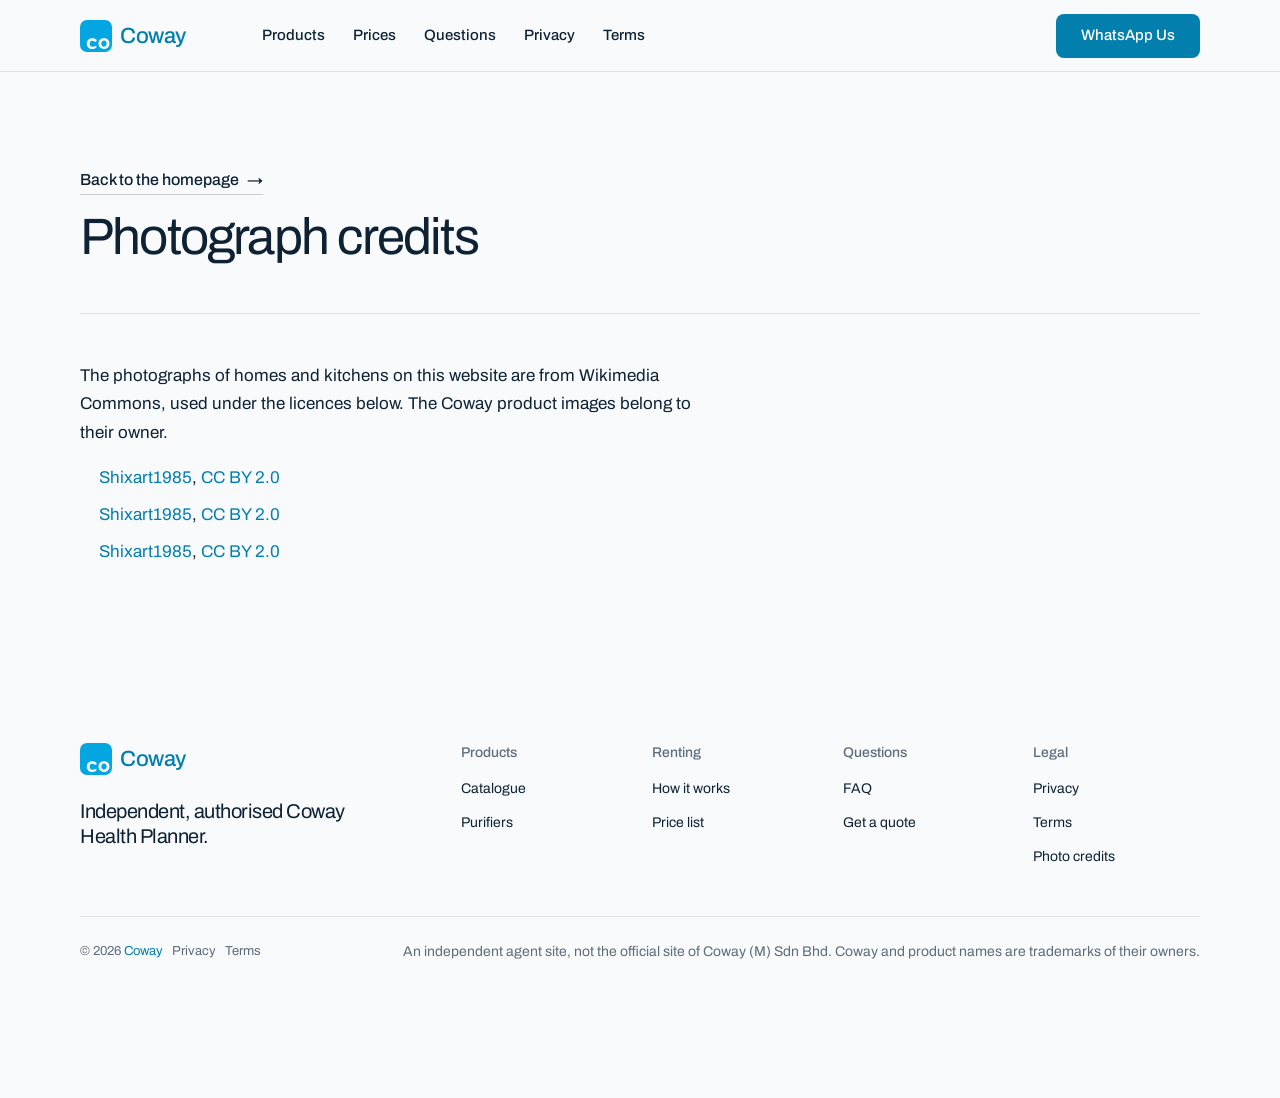
==== commit ae1c53b5: "New hero photo, keyword headline and floating WhatsApp button - Hero: the Coway purifier photo as th" ====
--- a/credits.html
+++ b/credits.html
@@ -6,13 +6,13 @@
 <title>Photograph credits</title>
 <meta name="description" content="The photographers, licences and source pages of the photographs on this website.">
 <meta name="robots" content="noindex, follow">
-<link rel="icon" href="assets/img/favicon.svg?v=8" type="image/svg+xml">
+<link rel="icon" href="assets/img/favicon.svg?v=20" type="image/svg+xml">
 <meta name="theme-color" content="#f8fafc">
 <link rel="preconnect" href="https://fonts.googleapis.com">
 <link rel="preconnect" href="https://fonts.gstatic.com" crossorigin>
 <link href="https://fonts.googleapis.com/css2?family=Archivo:wdth,wght@62..125,400..600&display=swap" rel="stylesheet">
-<link rel="stylesheet" href="assets/system.css?v=8">
-<link rel="stylesheet" href="assets/motion/motion.css?v=8">
+<link rel="stylesheet" href="assets/system.css?v=20">
+<link rel="stylesheet" href="assets/motion/motion.css?v=20">
 <style>
 :root {
   --p-bg: #f8fafc; --p-surface: #eef5fb; --p-ink: #0f2233; --p-muted: #5f6c7a;
@@ -27,9 +27,9 @@
   --display-stretch: 110%;
 }
 </style>
-<link rel="stylesheet" href="css/legal.css?v=8">
-<script src="js/config.js?v=8"></script>
-<script src="js/tracking.js?v=8"></script>
+<link rel="stylesheet" href="css/legal.css?v=20">
+<script src="js/config.js?v=20"></script>
+<script src="js/tracking.js?v=20"></script>
 </head>
 <body>
 <header class="nav">
@@ -44,7 +44,7 @@
       <div class="nav__item"><a class="nav__link" href="terms.html">Terms</a></div>
     </nav>
     <div class="nav__actions">
-      <a class="btn btn--primary" data-wa="Hi, I'd like to check the current Coway promotion.">Check promotion on WhatsApp</a>
+      <a class="btn btn--primary" data-wa="Hi, I'd like to check the current Coway promotion.">WhatsApp Us</a>
     </div>
     <button class="nav__toggle" type="button" aria-expanded="false" aria-label="Menu">
       <svg width="18" height="18" viewBox="0 0 18 18" aria-hidden="true"><path d="M2 5h14M2 13h14" stroke="currentColor" stroke-width="1.6" stroke-linecap="round"/></svg>
@@ -95,8 +95,8 @@
   </div>
 </footer>
 
-<script src="js/legal.js?v=8"></script>
-<script type="module" src="assets/system.js?v=8"></script>
-<script type="module" src="assets/motion/motion.js?v=8"></script>
+<script src="js/legal.js?v=20"></script>
+<script type="module" src="assets/system.js?v=20"></script>
+<script type="module" src="assets/motion/motion.js?v=20"></script>
 </body>
 </html>
--- a/assets/system.css
+++ b/assets/system.css
@@ -0,0 +1,1328 @@
+/*
+  taste-skill system.css - the one system for the page. Link it first, then assets/ui/cards.css (the
+  feature card, its panel and the fragment placements), then set the palette (--p-*), the fonts and
+  the radius set on :root in the page (node scripts/start.mjs prints that block).
+  Do not add a second grid, spacing scale, type scale, radius scale, button or card style.
+*/
+
+/* ---------------------------------------------------------------- tokens */
+:root {
+  /* palette (hex only; fx.js reads --bg --surface --ink --muted --accent --accent-ink) */
+  --p-bg: #ffffff;
+  --p-surface: #f4f4f4;
+  --p-ink: #111111;
+  --p-muted: #6b6b6b;
+  --p-accent: #1a4be0;
+  --p-accent-ink: #ffffff;
+  --p-action: #1a4be0;      /* buttons, links, focus: the accent, or the ink when the accent is too pale */
+  --p-action-ink: #ffffff;
+  --p-inv-bg: #111111;
+  --p-inv-surface: #1c1c1c;
+  --p-inv-ink: #f4f4f4;
+  --p-inv-muted: #a3a3a3;
+  --p-inv-accent: #ffffff;
+  --p-inv-accent-ink: #111111;
+  --p-inv-action: #ffffff;
+  --p-inv-action-ink: #111111;
+  /* the lit ground behind UI and in the closing band (references/cards.md), one per page, tech pages only
+     (none on kind other, which is flat): <html data-ground="sand|sky|sage|painting">. system.js gives it to every ground
+     that holds UI, on light and dark pages alike; --hue on one panel changes only its accent */
+  --ground-bg: #d9ccb7; --ground-surface: #e9e0d2; --ground-ink: #2a2622; --ground-muted: #5a534a; --ground-accent: #a8794a;
+
+  /* fonts */
+  --font-display: system-ui, -apple-system, "Segoe UI", sans-serif;
+  --font-text: system-ui, -apple-system, "Segoe UI", sans-serif;
+  --font-mono: ui-monospace, "SFMono-Regular", Menlo, Consolas, monospace;
+  --display-weight: 400;    /* headlines 400; 500 on a tech page (software, gaming, hardware) */
+  --display-tracking: -0.025em;
+
+  /* the page rhythm (references/layout-v4.md): one section per screen. The header is fixed and
+     --nav tall; every section is padded --padt above and --padb (plus the phone action bar, --bar)
+     below, and is exactly one or two screens tall (--h: 1 or 2; --hm on a phone). The hero's words
+     start --hgap under the header and its content ends --hpadb above the fold. */
+  --nav: 72px;
+  --padt: 120px;
+  --padb: 72px;
+  --hgap: 48px;
+  --hpadb: 64px;
+  --bar: 0px;
+  /* grid: one .wrap (alias .container) for the header, every section and the footer, the same
+     --gut on both sides: 1280 wide at x 80-1360 at 1440, 342 at x 24-366 at 390 */
+  --container: 1280px;
+  --gut: 80px;
+  --pad: var(--gut);
+  --gutter: 24px;
+
+  /* spacing: 4/8 scale */
+  --s-1: 4px;  --s-2: 8px;  --s-3: 12px; --s-4: 16px; --s-5: 24px;
+  --s-6: 32px; --s-7: 48px; --s-8: 64px; --s-9: 96px; --s-10: 128px;
+  --section: 40px;      /* only a .section outside main (the kit's demo pages); every main > section and
+                           footer.closing take --padt and --padb */
+  --section-band: 56px; /* the same for an older footer outside footer.closing */
+  --head-gap: 48px;     /* the one heading-to-content gap, 32 on a phone (layout.css reads it as --ly-head-gap) */
+  --card-pad: 16px;     /* card padding (cards.css sets its own for cards with a panel) */
+  --card-gap: 16px;     /* gap between cards */
+
+  /* type scale (the only sizes on the page) */
+  --t-label: 13px;
+  --t-small: 14px;
+  --t-body: 16px;
+  --t-lead: 18px;
+  --t-card: 18px;
+  --t-h3: 24px;
+  /* straight lines from the phone size at 390 to the desktop size at 1440 (system.md's table) */
+  --t-h2: clamp(30px, 1.72vw + 23.3px, 48px);
+  --t-h1: clamp(38px, 3.24vw + 25.4px, 72px);
+  /* a big number stays a step under the h2 (VI-11): 38 at 1440, 28 at 390, so it never reads as a
+     section heading; a stats row and a price set their own, smaller still */
+  --t-stat: clamp(28px, .952vw + 24.29px, 38px);
+
+  /* radius: one scale (soft by default; data-radius on <html> switches it) */
+  --r-sm: 8px;  --r-md: 12px; --r-lg: 20px; --r-btn: 8px;
+
+  /* controls (fixed here; a page never adds its own) */
+  --btn-h: 44px;
+  --btn-h-sm: 36px;
+  --nav-h: var(--nav);  /* the older name, kept for the kit's files */
+  --icon: 16px;         /* small icons: socials, menu chevrons, mono brand marks */
+
+  /* motion: the one UI ease-out (motion.css --m-ease and ui/base.css --u-ease read it; references/motion.md) */
+  --ease: cubic-bezier(.2, .8, .2, 1);
+  --dur: 180ms;
+}
+html[data-radius="sharp"] { --r-sm: 4px; --r-md: 6px;  --r-lg: 8px;  --r-btn: 4px; }
+html[data-radius="soft"]  { --r-sm: 8px; --r-md: 12px; --r-lg: 20px; --r-btn: 8px; }
+html[data-radius="round"] { --r-sm: 10px; --r-md: 16px; --r-lg: 24px; --r-btn: 999px; }
+/* the four lit grounds (references/cards.md); sand is the default above. painting goes with
+   painterly-landscape (x.ai's daylight sky over olive hills) */
+html[data-ground="sky"]      { --ground-bg: #c6d3df; --ground-surface: #d6e0e9; --ground-ink: #25303a; --ground-muted: #4d5964; --ground-accent: #3f6a92; }
+html[data-ground="sage"]     { --ground-bg: #cdd6c6; --ground-surface: #dce3d6; --ground-ink: #262d24; --ground-muted: #535b51; --ground-accent: #6c8e63; }
+html[data-ground="painting"] { --ground-bg: #79a8d6; --ground-surface: #a6c4e2; --ground-ink: #16212c; --ground-muted: #273949; --ground-accent: #9c9b3c; }
+/* cards.css takes its card and panel radii from this scale */
+html[data-radius] .card { --c-r: var(--r-lg); }
+html[data-radius] .panel { --p-r: var(--r-md); }
+
+/* a phone: the header 56, the sections padded 96 / 48, the hero's words 40 under the header and its
+   content ending 24 above the fold, 24 at both sides, 12 between columns */
+@media (max-width: 639px) {
+  :root { --nav: 56px; --padt: 96px; --padb: 48px; --hgap: 40px; --hpadb: 24px; --gut: 24px; --gutter: 12px; --card-gap: 12px; --head-gap: 32px; }
+}
+@media (min-width: 640px) {
+  :root { --gut: 48px; --section: 48px; --section-band: 72px; --card-pad: 24px; }
+}
+@media (min-width: 1024px) {
+  :root { --gut: 80px; --section: 56px; --section-band: 96px; --card-gap: 24px;
+          --t-lead: 20px; --t-card: 20px; --t-h3: 28px; }
+  /* a place (and a local service): the 1200 column at x 120-1320 */
+  html[data-type="place"] { --gut: 120px; --container: 1200px; }
+}
+/* a place (VI-06, ST-96, PH-23): its own smaller type (h1 48/53 and 32/37, h2 32/40 and 24/30, titles
+   and the sub-line 20 and 18), the Recipe 3 hero's gap under its photograph (40, 24 on a phone),
+   square photographs and cards and 2px buttons, whatever data-radius and data-buttons say */
+:root[data-type="place"] {
+  --hgap: 40px;
+  --t-h1: clamp(32px, 1.524vw + 26.06px, 48px);
+  --t-h2: clamp(24px, .762vw + 21px, 32px);
+  --t-h3: clamp(20px, .381vw + 18.51px, 24px);
+  --r-sm: 2px; --r-md: 0px; --r-lg: 0px; --r-btn: 2px;
+}
+:root[data-type="place"] :is(h1, .t-h1) { line-height: 1.104; }
+:root[data-type="place"] :is(h2, .t-h2) { line-height: 1.25; }
+@media (max-width: 639px) {
+  :root[data-type="place"] { --hgap: 24px; }
+  :root[data-type="place"] :is(h1, .t-h1) { line-height: 1.156; }
+}
+
+/* ---------------------------------------------------------------- grounds (at most three) */
+:root, .ground-base {
+  --bg: var(--p-bg); --surface: var(--p-surface); --ink: var(--p-ink); --muted: var(--p-muted);
+  --accent: var(--p-accent); --accent-ink: var(--p-accent-ink); --card: var(--p-surface);
+  --action: var(--p-action); --action-ink: var(--p-action-ink);
+}
+.ground-surface {
+  --bg: var(--p-surface); --surface: var(--p-bg); --ink: var(--p-ink); --muted: var(--p-muted);
+  --accent: var(--p-accent); --accent-ink: var(--p-accent-ink); --card: var(--p-bg);
+  --action: var(--p-action); --action-ink: var(--p-action-ink);
+}
+.ground-inverse {
+  --bg: var(--p-inv-bg); --surface: var(--p-inv-surface); --ink: var(--p-inv-ink); --muted: var(--p-inv-muted);
+  --accent: var(--p-inv-accent); --accent-ink: var(--p-inv-accent-ink); --card: var(--p-inv-surface);
+  --action: var(--p-inv-action); --action-ink: var(--p-inv-action-ink);
+}
+:root, .ground-base, .ground-surface, .ground-inverse {
+  --line: color-mix(in oklab, var(--ink) 11%, transparent);
+  --line-strong: color-mix(in oklab, var(--ink) 20%, transparent);
+  /* effects (fx.js) and UI fragments (assets/ui) take the colours of the ground they sit on */
+  --fx-bg: var(--bg); --fx-surface: var(--surface); --fx-ink: var(--ink); --fx-muted: var(--muted);
+  --fx-accent: var(--accent); --fx-accent-ink: var(--accent-ink);
+  --ui-font: var(--font-text); --ui-mono: var(--font-mono); --ui-radius: var(--r-md);
+}
+.ground-base, .ground-surface, .ground-inverse { background: var(--bg); color: var(--ink); }
+
+/* ---------------------------------------------------------------- base */
+*, *::before, *::after { box-sizing: border-box; }
+/* an anchor lands on the section's top (the judge's frame): the fixed header covers --nav of its --padt */
+html { -webkit-text-size-adjust: 100%; scroll-padding-top: 0; scroll-behavior: auto; margin: 0; }
+body {
+  margin: 0; background: var(--bg); color: var(--ink);
+  font: 400 var(--t-body)/1.55 var(--font-text);
+  -webkit-font-smoothing: antialiased; text-rendering: optimizeLegibility; overflow-x: clip;
+}
+img, svg, video, canvas { display: block; max-width: 100%; }
+/* hidden means hidden, also on an img the line above makes a block (a menu tab's photograph, a peek photograph) */
+[hidden] { display: none !important; }
+img, video { height: auto; }
+a { color: inherit; text-decoration: none; }
+button { font: inherit; color: inherit; }
+h1, h2, h3, h4, p, ul, ol, figure, blockquote { margin: 0; }
+ul, ol { padding: 0; list-style: none; }
+h1, h2, h3, h4 {
+  font-family: var(--font-display); font-weight: var(--display-weight);
+  letter-spacing: var(--display-tracking); text-wrap: balance; overflow-wrap: break-word;
+  /* a long word (a German compound at 390) breaks at a syllable with a hyphen, in the language of <html lang>;
+     only words of 10 letters or more, 4 at least on each side, so a short English heading never breaks */
+  hyphens: auto; -webkit-hyphens: auto; hyphenate-limit-chars: 10 4 4;
+}
+h1, .t-h1 { font-size: var(--t-h1); line-height: 1.04; }
+h2, .t-h2 { font-size: var(--t-h2); line-height: 1.1; }
+h3, .t-h3 { font-size: var(--t-h3); line-height: 1.2; }
+h4, .t-card { font-family: var(--font-text); font-weight: 500; font-size: var(--t-card); line-height: 1.3; letter-spacing: -0.01em; }
+p { text-wrap: pretty; }
+.t-lead  { font-size: var(--t-lead); line-height: 1.5; }
+.t-body  { font-size: var(--t-body); line-height: 1.55; }
+.t-small { font-size: var(--t-small); line-height: 1.5; }
+.t-label { font-size: var(--t-label); font-weight: 500; line-height: 1.4; letter-spacing: 0.01em; }
+.t-stat  { font-family: var(--font-display); font-weight: var(--display-weight); font-size: var(--t-stat);
+           line-height: 1; letter-spacing: var(--display-tracking); font-variant-numeric: tabular-nums; }
+.muted { color: var(--muted); }
+.mono  { font-family: var(--font-mono); }
+.measure { max-width: 62ch; }
+:focus-visible { outline: 2px solid var(--action); outline-offset: 2px; border-radius: 2px; }
+::selection { background: color-mix(in oklab, var(--accent) 30%, transparent); }
+
+/* ---------------------------------------------------------------- grid */
+.wrap, .container { width: min(100% - 2 * var(--gut), var(--container)); margin-inline: auto; padding-inline: 0; }
+.grid { display: grid; grid-template-columns: repeat(12, minmax(0, 1fr)); column-gap: var(--gutter); row-gap: var(--card-gap); }
+.grid > * { min-width: 0; grid-column: 1 / -1; }
+.section { padding-block: var(--section); }
+
+/* ---------------------------------------------------------------- one section per screen
+   The page is a stack of screens. Framed at scrollY = k x the screen height, a shot shows exactly one
+   section: the hero alone on the first screen, every other section (and footer.closing, the close and
+   the footer in one) exactly one or two screens tall, its h2 first, --padt under its top. Heights
+   and padding do it: no pinning, snapping or script.
+     <section class="section" id=".." style="--h: 2">     (2 screens; --hm sets a phone's count alone)
+       <div class="wrap"> the h2 first, then the content </div>     (the one in-flow child)
+     </section>
+   A layer (a full-bleed photograph or ground behind the words) is an <img class="layer" aria-hidden="true">
+   beside the .wrap. Content must fit: one screen holds 708px of content at 1440x900 (900 - 120 - 72),
+   two hold 1,608 (the second screen's part starts --padt under its top with .g2). From 640 to 1279 a
+   section keeps at least its screens and grows past them rather than overlap the next. */
+main > :is(section, .section), footer.closing {
+  position: relative; box-sizing: border-box;
+  height: calc(var(--h, 1) * 100vh); height: calc(var(--h, 1) * 100svh);
+  padding: var(--padt) 0 calc(var(--padb) + var(--bar));
+}
+main > :is(section, .section) > :is(.wrap, .container), footer.closing > .wrap { position: relative; z-index: 1; height: 100%; }
+main > :is(section, .section) > :is(.wrap, .container):not(.grid) { display: flex; flex-direction: column; justify-content: center; }
+/* a .wrap that is the section's grid too (class="wrap grid"): its rows start at the top */
+main > :is(section, .section) > :is(.wrap, .container).grid { align-content: start; }
+/* .fill: the block that takes what the screen leaves under the heading (a photograph, a frame) */
+main > :is(section, .section) > .wrap > .fill { flex: 1 1 0; min-height: 0; }
+/* two screens as two groups: row 1 the h2 and the first group, row 2 the rest (no second h2), starting
+   --padt under the second screen's top, so the second shot looks like any other section */
+main > :is(section, .section).g2, footer.closing.g2 { --h: 2; }
+main > :is(section, .section).g2 > :is(.wrap, .container), footer.closing.g2 > .wrap { display: grid; grid-template-rows: minmax(0, 1fr) minmax(0, 1fr); row-gap: calc(var(--padt) + var(--padb) + var(--bar)); }
+main > :is(section, .section).g2 > :is(.wrap, .container) > *, footer.closing.g2 > .wrap > * { min-height: 0; align-self: start; }
+main > :is(section, .section).g2 > :is(.wrap, .container) > :is(.group, .fill) { align-self: stretch; }
+/* a group: one screen's part of a .g2 section (its h2 and first rows, or the rest) */
+.group { display: flex; flex-direction: column; min-height: 0; }
+/* each screen's card row runs down to that screen's foot (the cards stretch, their panels grow), so
+   the second screen of a .g2 is never a short row over an empty ground; both rows end on the same line */
+@media (min-width: 1024px) {
+  main > :is(section, .section).g2 > .wrap > .grid:last-child,
+  main > :is(section, .section).g2 > .wrap > .group > .grid:last-child { align-self: stretch; flex: 1 1 auto; min-height: 0; }
+}
+.group > .fill { flex: 1 1 0; min-height: 0; }
+@media (min-width: 640px) and (max-width: 1279px) {
+  main > :is(section, .section):not(.hero, .section--hero), footer.closing {
+    height: auto; min-height: calc(var(--h, 1) * 100vh); min-height: calc(var(--h, 1) * 100svh);
+  }
+  /* the section is a column and its .wrap takes all of it, so a .fill (a photograph, a frame) still
+     grows to the section's foot (a min-height percentage would not resolve, leaving it at its least) */
+  /* :where() keeps it at no weight, so a page's own phone- or tablet-only hiding (section.desk-only { display: none }) wins */
+  :where(main > :is(section, .section):not(.hero, .section--hero), footer.closing) { display: flex; flex-direction: column; }
+  main > :is(section, .section):not(.hero, .section--hero) > :is(.wrap, .container), footer.closing > .wrap { flex: 1 0 auto; height: auto; min-height: 0; }
+}
+/* a phone: lvh (the screen with its bars hidden) for every section but the hero; --hm when stacking
+   makes the content taller than the desktop count */
+@media (max-width: 639px) {
+  /* at least its screens, never less: content a screen cannot hold makes the section taller (the rhythm
+     check then asks for --hm: 2 or less content); a fixed height would lay its last rows over the next
+     section, the fault the phone shots showed most (a list under the closing heading and its button) */
+  main > :is(section, .section):not(.hero, .section--hero), footer.closing {
+    height: auto; min-height: calc(var(--hm, var(--h, 1)) * 100vh); min-height: calc(var(--hm, var(--h, 1)) * 100lvh);
+  }
+  /* one grid row at least the screens tall that grows with the .wrap's content: the .wrap is stretched to
+     it, so its .fill and its two groups still share a definite height */
+  /* (at no weight, as on the tablet: a page's own section.desk-only { display: none } still hides it) */
+  :where(main > :is(section, .section):not(.hero, .section--hero):has(> :is(.wrap, .container)), footer.closing) {
+    display: grid; grid-template-columns: minmax(0, 1fr); grid-template-rows: 1fr; grid-auto-rows: auto;
+  }
+  main > :is(section, .section):not(.hero, .section--hero) > :is(.wrap, .container), footer.closing > .wrap { height: auto; }
+  main > :is(section, .section).g2m, footer.closing.g2m { --hm: 2; }
+  main > :is(section, .section).g2m > :is(.wrap, .container), footer.closing.g2m > .wrap { display: grid; grid-template-rows: minmax(0, 1fr) minmax(0, 1fr); row-gap: calc(var(--padt) + var(--padb) + var(--bar)); }
+  /* stacked in one, the two groups keep the open cards' 32px, so the first group's last panel never meets
+     the next card's title */
+  main > :is(section, .section).g2:not(.g2m) > :is(.wrap, .container) { display: flex; row-gap: var(--s-6); }
+  /* what the two screens leave goes around the second group, so it opens below the header, not on the fold */
+  main > :is(section, .section).g2:not(.g2m) > :is(.wrap, .container) > :last-child { margin-block: auto; }
+  main > :is(section, .section).g2:not(.g2m) > :is(.wrap, .container) > * { align-self: stretch; }
+}
+/* a layer: the photograph or ground of a whole section, under its words, edge to edge */
+main > :is(section, .section) > :is(img, video, canvas, picture).layer,
+footer.closing > :is(img, video, canvas, picture).layer {
+  position: absolute; inset: 0; z-index: 0; width: 100%; height: 100%; max-width: none; object-fit: cover; object-position: var(--pos, 50% 50%);
+}
+main > :is(section, .section) > picture.layer > img { width: 100%; height: 100%; object-fit: cover; }
+
+/* the hero: exactly the first screen, the fixed header over its top. Its words start --hgap under the
+   header (--photo adds a full-bleed photograph's height above them on a place); its content ends
+   --hpadb above the fold, and nothing of the next section shows, at 1440, 1024, 820 and 390.
+     <section class="hero hero--<type>"><div class="wrap"><div class="hero-text"> .. </div>[one strip]</div></section>
+   .hero-text holds the whole composition (the words, and the picture or window beside or under them);
+   one docked strip (logos, three facts) may follow it, at most 96px, desktop only. */
+main > :is(.hero, .section--hero) {
+  height: 100vh; height: 100svh; min-height: 0;
+  padding: calc(var(--nav) + var(--photo, 0px) + var(--hgap)) 0 calc(var(--hpadb) + var(--bar));
+}
+:is(.hero, .section--hero) > .wrap { height: 100%; display: grid; grid-template-rows: minmax(0, 1fr) auto; row-gap: var(--s-7); }
+:is(.hero, .section--hero) > .wrap > .hero-text { min-height: 0; }
+/* a phone: the hero is at least the first screen and grows when a short phone (320x640) cannot hold its
+   words, buttons and picture, so nothing of it lies over the next section or under the header */
+@media (max-width: 639px) {
+  main > :is(.hero, .section--hero) { height: auto; min-height: 100vh; min-height: 100svh; }
+  main > :is(.hero, .section--hero):has(> :is(.wrap, .container)) { display: grid; grid-template-columns: minmax(0, 1fr); grid-template-rows: 1fr; grid-auto-rows: auto; }
+  main > :is(.hero, .section--hero) > :is(.wrap, .container) { height: auto; }
+}
+:is(.hero, .section--hero) > .wrap > .hero-strip { grid-row: 2; max-height: 96px; }
+@media (max-width: 639px) { :is(.hero, .section--hero) > .wrap > .hero-strip { display: none; } }
+.section--hero .section-head { max-width: 860px; }
+/* the starter's own hero (hero-split): the words on span-5 top-aligned, the picture on span-6 start-7
+   as tall as the hero's content box (at most 716 at 1440x900); a phone stacks words, then the picture
+   in what is left */
+.hero-text.hero-split { height: 100%; align-items: stretch; }
+.hero-split > .hero-copy { align-self: start; }
+.hero-split > .hero-visual { position: relative; min-height: 0; height: 100%; }
+@media (max-width: 1023px) {
+  .hero-text.hero-split { display: flex; flex-direction: column; gap: var(--s-6); }
+  .hero-split > .hero-visual { flex: 1 1 0; min-height: 200px; height: auto; }
+}
+.hero-copy > * + * { margin-top: var(--s-5); }
+/* the h1 first in the words' column: its capitals start on the picture's top line, not the line box's
+   (the leading above the capitals would put the words about 12px under the photograph's top) */
+.hero-copy > h1:first-child { text-box: trim-start cap alphabetic; }
+.hero-copy > .btn-row { margin-top: var(--s-6); }
+/* three short facts at the foot of the words' column, on the picture's bottom line (no dead space
+   under the buttons): <dl class="hero-facts"><div><dt>..</dt><dd>..</dd></div> x3</dl> */
+@media (min-width: 1024px) {
+  .hero-split > .hero-copy { height: 100%; display: flex; flex-direction: column; }
+  .hero-split > .hero-copy > .hero-facts { margin-top: auto; }
+}
+.hero-facts { display: grid; grid-template-columns: repeat(3, minmax(0, 1fr)); gap: var(--s-5) var(--gutter); margin: 0; }
+.hero-facts > div { display: grid; gap: var(--s-1); align-content: start; }
+.hero-facts dt { font-size: var(--t-small); color: var(--muted); }
+.hero-facts dd { margin: 0; font-weight: 500; }
+@media (max-width: 1023px) { .hero-facts { display: none; } }
+/* a notice line above the h1 (changed hours, a delivery cut-off): one line with a number, static,
+   starting on the left line like the h1 under it */
+.hero-notice { font-size: var(--t-small); font-weight: 500; color: var(--ink); }
+.hero-notice b, .hero-notice strong { font-weight: 500; color: var(--accent); }
+.hero-copy > .hero-notice + h1 { margin-top: var(--s-5); }
+
+/* a phone: open tiles from a row of three or four (rooms, goods, beans) go two-up, an odd last one
+   across the row, so a row of three fits one 844px screen (stacked one under another they need two) */
+@media (max-width: 639px) {
+  .grid > .tile:is(.span-3, .span-4) { grid-column: auto / span 6; }
+  .grid > .tile:is(.span-3, .span-4):nth-child(odd of .tile):nth-last-child(1 of .tile) { grid-column: 1 / -1; }
+  .grid > .tile:is(.span-3, .span-4) .tile__head { flex-wrap: wrap; gap: 0 var(--s-2); }
+}
+/* a phone: open cards (words on the ground, the panel under them) stacked one under another keep 32px
+   between a panel's foot and the next card's title, so a title never reads as the panel's caption */
+@media (max-width: 639px) { .grid:has(> .card--open) { row-gap: var(--s-6); } }
+/* a phone stacks a two-screen section's four open tiles into its two screens: their panels take 180px (a wide
+   crop), so the h2 and the first two tiles of two lines each end on the first screen and the four inside both,
+   not a third of a screen past. A page that sets its group's own --p-h (#features .panel) sets its phone value
+   too, as the starter does */
+@media (max-width: 639px) { main > :is(section, .section).g2 .card--open > .panel { --p-h: 180px; } }
+/* spans: desktop >= 1024. Tablet 640-1023: text cards on span-3 and span-6 go two-up; cards with a
+   panel (a visual needs the width; the one exception is a span-6 pair, below)
+   and everything else (split text and visuals, span-4 cards, span-5/7/8 blocks) take the full row, so a split stacks and no row is left half empty. Phone < 640: one column. */
+@media (min-width: 640px) and (max-width: 1023px) {
+  .grid > .card.span-3:not(:has(> .panel)), .grid > .card.span-6:not(:has(> .panel)) { grid-column: auto / span 6; }
+  /* the one exception with a panel: a 2x2 (or a pair) of span-6 cards stays two-up from 720px (a panel
+     of about 310px and more, wide enough for a kit fragment), so four cards take one or two screens
+     at 768-820 instead of a card per row (four stacked panels run past two screens). Split cards and
+     every other span keep the full row. Under 720 a card per row. */
+  @media (min-width: 720px) {
+    .grid > .card.span-6:has(> .panel):not(.card--split) { grid-column: auto / span 6; }
+    .grid > .card.span-6:has(> .panel):not(.card--split):nth-child(odd of .card.span-6):nth-last-child(1 of .card.span-6) { grid-column: 1 / -1; }
+  }
+  /* open tiles (rooms, models, people, a photo pair) go two-up; an odd last one takes the row */
+  .grid > .tile:is(.span-3, .span-4, .span-6) { grid-column: auto / span 6; }
+  .grid > .tile:is(.span-3, .span-4, .span-6):nth-child(odd of .tile):nth-last-child(1 of .tile) { grid-column: 1 / -1; }
+}
+@media (min-width: 1024px) {
+  .span-2  { grid-column: auto / span 2; }
+  .span-3  { grid-column: auto / span 3; }
+  .span-4  { grid-column: auto / span 4; }
+  .span-5  { grid-column: auto / span 5; }
+  .span-6  { grid-column: auto / span 6; }
+  .span-7  { grid-column: auto / span 7; }
+  .span-8  { grid-column: auto / span 8; }
+  .span-9  { grid-column: auto / span 9; }
+  .span-10 { grid-column: auto / span 10; }
+  .span-12 { grid-column: auto / span 12; }
+  .start-1 { grid-column-start: 1; } .start-2 { grid-column-start: 2; } .start-3 { grid-column-start: 3; }
+  .start-5 { grid-column-start: 5; } .start-6 { grid-column-start: 6; } .start-7 { grid-column-start: 7; }
+  .start-4 { grid-column-start: 4; } .start-8 { grid-column-start: 8; } .start-9 { grid-column-start: 9; }
+  .start-10 { grid-column-start: 10; }
+  /* a split is top-aligned: the words' first line and the picture's top on one line (never centred
+     against each other, never mirrored: text left, the visual right, on every split of the page) */
+  .grid--middle, .grid--top { align-items: start; }
+}
+/* card rows: every card in a row the same height (a plain .grid stretches them) */
+.grid:is(.grid--middle, .grid--top) > .card { align-self: stretch; }
+/* 1024-1279: a span-4 card's panel would be about 220px wide, too narrow for real UI. Cards with a
+   panel on span-4 go two-up, a span-8 one takes the row, and an odd last one takes the row too
+   (steps, proof row: two, then one wide; bento: the wide card, then the four small ones two by two) */
+@media (min-width: 1024px) and (max-width: 1279px) {
+  .grid > .card.span-4:has(> .panel) { grid-column: auto / span 6; }
+  .grid > .card.span-8:has(> .panel),
+  .grid > .card.span-4:has(> .panel):nth-child(odd of .card.span-4):nth-last-child(1 of .card.span-4) { grid-column: 1 / -1; }
+}
+
+/* ---------------------------------------------------------------- section heading */
+.section-head { max-width: 760px; margin-bottom: var(--head-gap); display: grid; gap: var(--s-4); }
+/* every heading starts on the left line (a centred head among left ones reads as a mistake): the
+   old centred head is left-aligned too */
+.section-head--center { text-align: left; justify-items: start; }
+/* a head row: the h2 (and its line) left, one link or the section's button at the right line */
+.section-head--split { max-width: none; display: flex; align-items: end; justify-content: space-between; gap: var(--s-5); flex-wrap: wrap; }
+.section-head--split > div { display: grid; gap: var(--s-4); max-width: 760px; }
+.section-head p { color: var(--ink); font-size: var(--t-lead); line-height: 1.5; max-width: 60ch; }
+.section-head--row { max-width: none; display: flex; align-items: end; justify-content: space-between; gap: var(--s-5); flex-wrap: wrap; }
+.section-head--row > div { display: grid; gap: var(--s-4); max-width: 760px; }
+/* the hero row (hero-product, hero-cycle): the h1 and its line left, the buttons right, across 1280 */
+.section--hero .section-head--row { max-width: none; }
+
+/* ---------------------------------------------------------------- buttons (one pair, a dealt look)
+   One pair a page, .btn--primary and .btn--secondary, in the look dealt with the page (sections.md)
+   and set once on <html data-buttons>; the markup never changes:
+     solid  filled primary, outlined secondary, the radius scale (Figma; the default)
+     pill   pills, a chevron after the primary's label, a tinted secondary (x.ai)
+     tonal  the radius scale, a tinted secondary with no outline (Linear, Vercel)
+     arrow  an arrow after the primary's label; the secondary is a text link with an arrow (Stripe)
+     block  near-square corners, 48px tall; the secondary is an underlined text link (shops, hotels) */
+.btn {
+  display: inline-flex; align-items: center; justify-content: center; gap: var(--s-2);
+  height: var(--btn-h); padding: 0 var(--s-5); border-radius: var(--r-btn); border: 1px solid transparent;
+  font: 500 var(--t-body)/1 var(--font-text); letter-spacing: 0; white-space: nowrap; cursor: pointer;
+  transition: background-color var(--dur) var(--ease), color var(--dur) var(--ease), border-color var(--dur) var(--ease), text-decoration-color var(--dur) var(--ease);
+}
+.btn--primary { background: var(--action); color: var(--action-ink); }
+.btn--primary:hover { background: color-mix(in oklab, var(--action) 86%, var(--ink)); }
+/* an inverted primary (the action is the ground's ink: a brand band, a lit ground): its hover steps toward the ground, as the filled one steps toward the ink */
+.ground-brand .btn--primary:hover { background: color-mix(in oklab, var(--action) 88%, var(--bg)); }
+/* the ground's own colour with a clear border: never grey on grey, readable on an effect too */
+.btn--secondary { background: var(--bg); color: var(--ink); border-color: var(--line-strong); }
+.btn--secondary:hover { background: color-mix(in oklab, var(--bg) 94%, var(--ink)); border-color: color-mix(in oklab, var(--ink) 35%, transparent); }
+.btn--sm { height: var(--btn-h-sm); padding: 0 var(--s-4); font-size: var(--t-small); }
+html[data-buttons="pill"] { --r-btn: 999px; }
+html[data-buttons="block"] { --r-btn: 2px; --btn-h: 48px; }
+html:is([data-buttons="pill"], [data-buttons="tonal"]) .btn--secondary { background: color-mix(in oklab, var(--ink) 8%, var(--bg)); border-color: transparent; }
+html:is([data-buttons="pill"], [data-buttons="tonal"]) .btn--secondary:hover { background: color-mix(in oklab, var(--ink) 14%, var(--bg)); border-color: transparent; }
+/* arrow and block: the secondary is a text link at the button's height (no box: one button look) */
+html:is([data-buttons="arrow"], [data-buttons="block"]) .btn--secondary {
+  background: none; border-color: transparent; padding-inline: var(--s-2);
+  text-decoration: underline; text-underline-offset: 4px; text-decoration-color: var(--line-strong);   /* the .link look */
+}
+html:is([data-buttons="arrow"], [data-buttons="block"]) .btn--secondary:hover { background: none; border-color: transparent; text-decoration-color: currentColor; }
+/* the glyph after a label: a chevron (pill) or an arrow (arrow), drawn so every font shows the same */
+html[data-buttons="pill"] .btn--primary::after,
+html[data-buttons="arrow"] :is(.btn--primary, .btn--secondary)::after {
+  content: ""; flex: none; width: 12px; height: 12px; margin-right: -2px; background: currentColor;
+  -webkit-mask: var(--btn-glyph) center / contain no-repeat; mask: var(--btn-glyph) center / contain no-repeat;
+  transition: transform var(--dur) var(--ease);
+}
+html[data-buttons="pill"] { --btn-glyph: url("data:image/svg+xml,%3Csvg xmlns='http://www.w3.org/2000/svg' viewBox='0 0 12 12'%3E%3Cpath d='M4.5 2.5 8 6l-3.5 3.5' fill='none' stroke='black' stroke-width='1.6' stroke-linecap='round' stroke-linejoin='round'/%3E%3C/svg%3E"); }
+html[data-buttons="arrow"] { --btn-glyph: url("data:image/svg+xml,%3Csvg xmlns='http://www.w3.org/2000/svg' viewBox='0 0 12 12'%3E%3Cpath d='M1.5 6h8.5M6.5 2.5 10 6l-3.5 3.5' fill='none' stroke='black' stroke-width='1.5' stroke-linecap='round' stroke-linejoin='round'/%3E%3C/svg%3E"); }
+@media (hover: hover) and (pointer: fine) { html:is([data-buttons="pill"], [data-buttons="arrow"]) .btn:hover::after { transform: translateX(3px); } }
+.btn:active { transform: translateY(1px) scale(.985); }
+.btn--arrow::after { content: "\2192"; transition: transform var(--dur) var(--ease); }
+@media (hover: hover) and (pointer: fine) { .btn--arrow:hover::after { transform: translateX(3px); } }
+/* the drawn arrow (assets/motion: its stem grows and its head moves 3px on hover), the last child of
+   a primary button, a pill or a link: <svg class="m-arrow" viewBox="0 0 12 12" aria-hidden="true">
+   <path class="m-arrow__stem" d="M1 6h8"/><path class="m-arrow__head" d="M4.5 2.5 8 6l-3.5 3.5"/></svg>.
+   It replaces the dealt glyph, so a button never shows two */
+.m-arrow { flex: none; width: 12px; height: 12px; margin-right: -2px; overflow: visible;
+           fill: none; stroke: currentColor; stroke-width: 1.6; stroke-linecap: round; stroke-linejoin: round; }
+.btn--xl .m-arrow { width: 0.62em; height: 0.62em; stroke-width: 1.4; }
+:is(.btn, .link, .pill):has(> .m-arrow)::after { content: none; display: none; }
+.btn-row { display: flex; flex-wrap: wrap; gap: var(--s-3); align-items: center; }
+.section-head--center .btn-row { justify-content: center; }
+/* on the phone every button row stacks full width */
+@media (max-width: 639px) {
+  .btn-row { flex-direction: column; align-items: stretch; width: 100%; justify-self: stretch; }
+  /* full width, the second action is a text link at the button's height under the filled one (an
+     outline across the whole screen reads as a rule, a pale fill as a switched-off button) */
+  .btn-row > .btn--secondary { background: none; border-color: transparent; text-decoration: underline; text-underline-offset: 4px; text-decoration-color: var(--line-strong); }
+  .section-head--split > .btn { width: 100%; }
+}
+.link { display: inline-flex; align-items: center; gap: var(--s-2); font-weight: 500; color: var(--ink);
+        text-decoration: underline; text-decoration-color: var(--line-strong); text-underline-offset: 4px;
+        transition: text-decoration-color var(--dur) var(--ease); }
+.link:hover { text-decoration-color: currentColor; }
+.link::after { content: "\2192"; display: inline-block; text-decoration: none; transition: transform var(--dur) var(--ease); }
+@media (hover: hover) and (pointer: fine) { .link:hover::after { transform: translateX(3px); } }
+.pill { display: inline-flex; align-items: center; gap: var(--s-2); height: 32px; padding: 0 var(--s-3);
+        border-radius: 999px; border: 1px solid var(--line); background: var(--card);
+        font-size: var(--t-label); color: var(--ink); }
+.pill .muted { color: var(--muted); }
+
+/* ---------------------------------------------------------------- card (one style) */
+.card {
+  display: flex; flex-direction: column; gap: var(--s-2); min-width: 0;
+  background: var(--card); border: 1px solid var(--line); border-radius: var(--r-lg); padding: var(--card-pad);
+}
+/* small titles in the text face: a display face at 20px (a condensed or hairline serif) reads smaller than the body */
+.card > h3, .card > h4, .card--plan h3 { font-family: var(--font-text); font-weight: 500; font-size: var(--t-card); line-height: 1.3; letter-spacing: -0.01em; }
+/* the type floor (system.md): text people read is 16px or more in ink; cards.css sets it for its
+   card text, this for a plain card's lines */
+.card > p { color: var(--ink); font-size: var(--t-body); max-width: 52ch; }
+/* at most two boxes one inside the other (sections.md): a card whose panel holds UI drops its own
+   box, so its title and lines sit on the page ground over the panel (Figma's tiles), or runs the
+   panel flush to its sides and bottom (cards.css .panel--flush) */
+.card.card--open { --c-pad: 0px; background: none; border: 0; box-shadow: none; padding: 0; overflow: visible; }
+.card.card--open > .panel { margin: var(--s-5) 0 0; border-radius: var(--r-lg); }
+.card.card--open > .panel--top { margin: 0 0 var(--s-5); }
+.card--plan.is-featured { border-color: var(--action); box-shadow: inset 0 0 0 1px var(--action); }
+/* cards.css (linked after this file) sets .card { gap: 0 } for feature cards; a plan keeps its 16px rows */
+.card.card--plan { gap: var(--s-4); }
+
+/* ---------------------------------------------------------------- visuals: panels and frames
+   A card's .panel (the inset visual), .stage and the placements (.at-corner, .at-rise, .at-over,
+   .at-right, .at-center, .stage--fade-*) come from assets/ui/cards.css (references/cards.md).
+   This file adds the frames (hero, split, square, closing band) and lets a .stage work inside them.
+   The grounds' colours: system.js lights every ground that holds UI (see there). */
+:not(.card) > .panel { border-radius: var(--p-r, var(--r-md)); }   /* a panel on its own: four round corners */
+.menu-card .panel { --p-h: 160px; }
+.frame {
+  position: relative; isolation: isolate; overflow: clip; display: flex; align-items: center; justify-content: center;
+  background: var(--surface); border-radius: var(--r-lg); border: 1px solid var(--line);
+  padding: clamp(var(--s-4), 4vw, var(--s-7));
+}
+/* a zero-width spacer keeps --ratio (height / width) as the frame's minimum height */
+.frame::before { content: ""; flex: none; width: 0; padding-top: var(--ratio, 0px); }
+/* an object or scene (assets/objects) and a photograph (.frame__img) fill the frame themselves */
+.frame > :not(canvas, .stage, .loop-pause, .frame__fx, .frame__img, [data-print], [data-scene], .print3d) { position: relative; max-width: 100%; min-width: 0; }
+/* a photograph is a plain rectangle in its frame: no border, no print, no filter */
+.frame--photo { padding: 0; border: 0; }
+/* .frame--fill: as tall as its row (a split's picture beside the words, down to the section's foot);
+   stacked on a tablet or a phone it takes what the screen leaves, at least 200px */
+.frame--fill { height: 100%; }
+@media (max-width: 1023px) {
+  .grid.fill:has(> .frame--fill) { display: flex; flex-direction: column; gap: var(--s-6); }
+  .grid.fill > .frame--fill { flex: 1 1 0; height: auto; min-height: 200px; }
+}
+/* a split's words as a column: the last block (stats, a link) on the picture's bottom line */
+.split-col { display: flex; flex-direction: column; gap: var(--s-5); }
+@media (min-width: 1024px) { .split-col { height: 100%; } .split-col > .split-col__end { margin-top: auto; } }
+:is(.frame, .panel) > .frame__img { position: absolute; inset: 0; z-index: 0; width: 100%; height: 100%; max-width: none; object-fit: cover; }
+.frame--portrait { --ratio: 125%; }
+/* the product stage (hero-product): wide, the product whole on it; a phone gets a tall stage */
+.frame--stage { --ratio: 50%; }
+@media (max-width: 639px) { .frame--stage, .frame--portrait { --ratio: 120%; } }
+.frame--hero { padding: clamp(24px, 5vw, 64px); }
+.frame--split { --ratio: 80%; }
+.frame--square { --ratio: 100%; }
+/* the closing band: the hero's echo, lit with the page's ground (sand, sky, sage or painting) on light
+   and dark pages alike, so its text and buttons take that ground's ink. Its effect sits on a layer of
+   its own, <div class="frame__fx" data-fx="..">, held still and calm where the text sits (system.js) */
+.frame--cta { min-height: 420px; }
+/* .frame--lit: the same for an object's frame that holds a few words in its clear half (the
+   product statement's facts in a .frame__text, lower left; the object stands right of centre) */
+.frame--cta, .frame--lit {
+  border-color: transparent; background: var(--ground-bg); color: var(--ground-ink);
+  --bg: var(--ground-surface); --surface: var(--ground-surface); --ink: var(--ground-ink); --muted: var(--ground-muted);
+  --action: var(--ground-ink); --action-ink: var(--ground-surface);
+  --line: color-mix(in oklab, var(--ground-ink) 12%, transparent); --line-strong: color-mix(in oklab, var(--ground-ink) 24%, transparent);
+}
+.frame > .frame__fx { position: absolute; inset: 0; z-index: 0; }
+/* on a light page the buttons on a lit ground keep the page's own action colour: one action, one look
+   (a dark page keeps the lit ground's ink, which reads on the bright ground) */
+html:not([data-tone="dark"]) :is(.frame--cta, .frame--lit, .footer--statement) { --action: var(--p-action); --action-ink: var(--p-action-ink); }
+/* a card on a photograph (a booking form over the room): the card holds the page's colours */
+.frame--photo:has(> .card) { padding: clamp(var(--s-5), 5vw, var(--s-8)) clamp(var(--s-4), 4vw, var(--s-7)); }
+.frame--photo > .card { position: relative; z-index: 1; width: min(100%, 480px); }   /* flat: no shadow at rest (ST-97) */
+.frame--cta > .frame__fx { opacity: .85; }
+.frame--lit > .frame__text { z-index: 2; align-self: flex-end; margin-right: auto; width: min(100%, 360px); display: grid; gap: var(--s-5); }
+/* 2:1 on a desktop; a phone gets 2:3, the words at the top and the object smaller and low under
+   them (its hero preset), so the facts never touch the object */
+.frame--lit { --ratio: 50%; }
+@media (max-width: 639px) { .frame--lit { --ratio: 150%; } .frame--lit > .frame__text { align-self: flex-start; } }
+@media (max-width: 639px) { .frame--split { --ratio: 100%; } }
+/* A hero, wide or split frame (x.ai's hero window): --w on the rising fragment's slot (its true width)
+   centres it while it fits; anchored 24px in and cut by the right edge once the frame is narrower.
+   --pair on the .stage (the main fragment's width plus the part of the second that sticks out)
+   centres the pair; below 1024 the main one alone. In a card's panel cards.css places it (.at-corner,
+   .at-rise, .at-right; a centred .at-rise.fit narrows with the panel), as its recipe says. */
+.frame > .stage > .at-rise { --ax: max(24px, calc(50% - var(--w, 64%) / 2)); }
+.frame--hero > .stage > .at-rise { --ax: max(24px, calc(50% - var(--pair, var(--w, 64%)) / 2)); }
+.frame--hero > .stage > .at-over { --bx: max(24px, calc(50% - var(--pair, 800px) / 2)); }
+@media (max-width: 1023px) { .frame--hero > .stage > .at-rise { --ax: max(24px, calc(50% - var(--w, 64%) / 2)); } }
+/* a frame holding a cards.css .stage: the stage fills it and places the fragments (references/cards.md);
+   the hero and wide frames are 16:7 and square on a phone; below 1024 only the main fragment shows */
+.frame:has(> .stage) { padding: 0; }
+.frame--hero:has(> .stage) { aspect-ratio: 16 / 7; }
+@media (max-width: 1023px) {
+  .frame--hero:has(> .stage) { aspect-ratio: 3 / 2; }   /* a tablet: room for the main fragment's rows */
+}
+/* a tablet held upright (820x1180): a taller frame, so the hero fills the screen without a gap */
+@media (min-width: 640px) and (max-width: 1023px) and (orientation: portrait) {
+  .frame--hero:has(> .stage) { aspect-ratio: 4 / 3; }
+}
+@media (max-width: 1023px) {
+  .frame--hero > .stage > :is(.at-over, .at-over-l) { display: none; }
+}
+/* a split frame is about 440-560px wide from 1024 to 1279: the main piece alone there */
+@media (min-width: 1024px) and (max-width: 1279px) {
+  .frame--split > .stage > :is(.at-over, .at-over-l) { display: none; }
+}
+@media (max-width: 639px) {
+  .frame--hero:has(> .stage) { aspect-ratio: 1; }
+  .frame > .stage > :is(.at-over, .at-over-l) { display: none; }
+  /* phone: cards.css sets a fragment 16px in on both sides, and system.js holds every loop on its
+     finished picture, so no pause button lands on the UI */
+}
+/* a small object on a focal tile (.at-center): its true width (--w, 288px for the slider), narrowed
+   on a small panel so 24px of ground always shows on both sides (a span-4 panel is 304px at 1280) */
+.stage > .at-center { width: calc(100% - 48px); max-width: var(--w, 288px); }
+.stage > .at-center > :is([data-ui], .ui) { width: 100%; max-width: none; }
+/* .to-edge stretches a fragment's surface past the bottom (cards.css); doc's surface is its page */
+.stage > .to-edge > .ui-doc > .ui-doc__page { min-height: 100%; }
+/* .hero-stage: whole fragments side by side in a frame, never overlapping or cut (a row of app
+   screens); the first is the main one, and the ones that no longer fit drop out from the end */
+.hero-stage { container: hero-stage / inline-size; width: 100%; }
+.hero-stage__row { display: flex; align-items: center; justify-content: center; gap: var(--s-5); }
+.hero-stage__row > * { flex: none; max-width: 100%; }
+@container hero-stage (max-width: 1060px) { .hero-stage__row > :nth-child(n + 3) { display: none; } }
+@container hero-stage (max-width: 740px)  { .hero-stage__row > :nth-child(n + 2) { display: none; } }
+/* the pause button on every visual that moves by itself for more than 5 s (WCAG 2.2.2): ui.js adds it
+   to a loop when it starts to move, system.js to the hero's ground. Write a button.loop-pause into
+   the frame only for a loop of your own (hero-cycle). The same solid 32px disc in the page colours as
+   assets/ui/base.css's, 12px in from the bottom-right corner, with a 44px hit area. */
+.loop-pause {
+  position: absolute; right: 12px; bottom: 12px; z-index: 6; display: grid; place-items: center;
+  width: 32px; height: 32px; margin: 0; padding: 0; border-radius: 50%; cursor: pointer;
+  border: 1px solid color-mix(in oklab, var(--ink) 16%, transparent); background: var(--bg); color: var(--ink);
+  box-shadow: 0 1px 2px rgb(0 0 0 / .12), 0 4px 12px -4px rgb(0 0 0 / .28);
+}
+.loop-pause::before { content: ""; position: absolute; inset: -6px; border-radius: 50%; }
+.loop-pause svg { width: 14px; height: 14px; fill: currentColor; }
+@media (prefers-reduced-motion: reduce) { .loop-pause { display: none; } }
+
+/* ---------------------------------------------------------------- navigation */
+/* The header: fixed, opaque, one hairline under it, the same at every depth (no blur, no shadow, no
+   floating pill, never hidden on scroll). Its .wrap is the page's, so the logo starts on the left line
+   and the main button ends on the right one. Plain words, 15px, sentence case; one filled button. */
+.nav {
+  position: fixed; inset: 0 0 auto 0; z-index: 50; height: var(--nav);
+  background: var(--bg); color: var(--ink); border-bottom: 1px solid var(--line);
+}
+.nav__bar { height: 100%; display: flex; align-items: center; gap: var(--s-8); }
+/* a text logo: the display face at 500, 22px (the client's SVG logo replaces it when there is one) */
+.nav__logo { display: inline-flex; align-items: center; gap: var(--s-2); font: 500 22px/1 var(--font-display); letter-spacing: -0.02em; flex: none; }
+@media (max-width: 639px) { .nav__logo { font-size: 20px; } }
+.nav__logo svg, .nav__logo img { height: 24px; width: auto; }
+/* the brand's mark beside its name, in the accent (the client's logo replaces both). Dealt shapes:
+   <span class="mark" data-mark="dots|arc|ring|petal|leaf|stack" aria-hidden="true"></span> */
+.mark { display: inline-block; flex: none; width: 22px; height: 22px; background: var(--accent);
+        -webkit-mask: var(--mark) center / contain no-repeat; mask: var(--mark) center / contain no-repeat; }
+.mark[data-mark="dots"]  { --mark: url("data:image/svg+xml,%3Csvg xmlns='http://www.w3.org/2000/svg' viewBox='0 0 24 24'%3E%3Ccircle cx='6.5' cy='6.5' r='4.5'/%3E%3Ccircle cx='17.5' cy='6.5' r='4.5'/%3E%3Ccircle cx='6.5' cy='17.5' r='4.5'/%3E%3Crect x='13' y='13' width='9' height='9' rx='1.5'/%3E%3C/svg%3E"); }
+.mark[data-mark="arc"]   { --mark: url("data:image/svg+xml,%3Csvg xmlns='http://www.w3.org/2000/svg' viewBox='0 0 24 24'%3E%3Cpath d='M2.5 21.5V12a9.5 9.5 0 0 1 19 0v9.5h-6V12a3.5 3.5 0 0 0-7 0v9.5z'/%3E%3C/svg%3E"); }
+.mark[data-mark="ring"]  { --mark: url("data:image/svg+xml,%3Csvg xmlns='http://www.w3.org/2000/svg' viewBox='0 0 24 24'%3E%3Cpath fill-rule='evenodd' d='M12 2a10 10 0 1 1 0 20 10 10 0 0 1 0-20zm0 5.5a4.5 4.5 0 1 0 0 9 4.5 4.5 0 0 0 0-9z'/%3E%3C/svg%3E"); }
+.mark[data-mark="petal"] { --mark: url("data:image/svg+xml,%3Csvg xmlns='http://www.w3.org/2000/svg' viewBox='0 0 24 24'%3E%3Ccircle cx='12' cy='6.6' r='5'/%3E%3Ccircle cx='17.4' cy='12' r='5'/%3E%3Ccircle cx='12' cy='17.4' r='5'/%3E%3Ccircle cx='6.6' cy='12' r='5'/%3E%3Ccircle cx='12' cy='12' r='4'/%3E%3C/svg%3E"); }
+.mark[data-mark="leaf"]  { --mark: url("data:image/svg+xml,%3Csvg xmlns='http://www.w3.org/2000/svg' viewBox='0 0 24 24'%3E%3Cpath d='M3 21C3 10 10 3 21 3c0 11-7 18-18 18z'/%3E%3C/svg%3E"); }
+.mark[data-mark="stack"] { --mark: url("data:image/svg+xml,%3Csvg xmlns='http://www.w3.org/2000/svg' viewBox='0 0 24 24'%3E%3Crect x='2' y='2.5' width='20' height='5.5' rx='2.75'/%3E%3Crect x='2' y='9.25' width='14' height='5.5' rx='2.75'/%3E%3Crect x='2' y='16' width='8' height='5.5' rx='2.75'/%3E%3C/svg%3E"); }
+/* initial: the name's first letter on a small accent tile (<span class="mark mark--initial" aria-hidden="true">K</span>);
+   wordmark: no mark, the name alone */
+.mark.mark--initial { -webkit-mask: none; mask: none; display: inline-grid; place-items: center; border-radius: calc(var(--r-sm) * 0.75);
+  color: var(--accent-ink); font: var(--display-weight, 400) 13px/1 var(--font-display); letter-spacing: 0; }
+.footer__mark .mark, .footer .nav__logo .mark { width: 0.8em; height: 0.8em; margin-right: 0.18em; vertical-align: -0.04em; }
+.footer__mark .mark--initial, .footer .nav__logo .mark--initial { width: 1em; height: 1em; font-size: 0.6em; }
+.nav--split .nav__logo .mark--initial { width: 26px; height: 26px; font-size: 15px; }
+.nav__links { display: flex; align-self: stretch; gap: var(--s-1); flex: 1; min-width: 0; }
+.nav__item { display: flex; align-items: center; height: 100%; }
+.nav__link {
+  position: relative; display: inline-flex; align-items: center; gap: var(--s-1); height: 36px; padding: 0 var(--s-3); border-radius: var(--r-sm);
+  font-size: 15px; font-weight: 500; color: var(--ink); white-space: nowrap; transition: background-color var(--dur) var(--ease), color var(--dur) var(--ease);
+}
+/* a small laptop (1024-1279): the words sit closer, so a bar of four words never wraps or reaches the logo */
+@media (min-width: 1024px) and (max-width: 1279px) {
+  .nav__bar { gap: var(--s-6); }
+  .nav__link { padding: 0 var(--s-2); }
+  .nav__link::before, .nav__link[aria-current="page"]::after { left: var(--s-2); right: var(--s-2); }
+  .nav__links { gap: 0; }
+}
+/* the words take no pill or fill (ST-08, ST-11): a 2px line draws under the word from the left on hover and focus and leaves to the right */
+.nav__link::before { content: ""; position: absolute; left: var(--s-3); right: var(--s-3); bottom: -2px; height: 2px; border-radius: 2px; background: currentColor;
+  transform: scaleX(0); transform-origin: right; transition: transform var(--dur) var(--ease); pointer-events: none; }
+.nav__link:hover::before, .nav__link:focus-visible::before, .nav__item:hover > .nav__link::before, .nav__item:focus-within > .nav__link::before { transform: scaleX(1); transform-origin: left; }
+.nav__actions > .nav__link::before { left: var(--s-2); right: var(--s-2); }
+.nav__link .chev { width: 12px; height: 12px; opacity: .6; transition: transform var(--dur) var(--ease); }
+/* the page you are on: a 2px bar under its word (still, the same inset as the hover line) */
+.nav__link[aria-current="page"]::after { content: ""; position: absolute; left: var(--s-3); right: var(--s-3); bottom: -2px; height: 2px; border-radius: 2px; background: currentColor; }
+.nav__expand { display: none; }
+.nav__actions { display: flex; align-items: center; gap: var(--s-4); flex: none; }
+/* the bar's button: the page's primary at the one button height (44, 48 with data-buttons="block"; ST-09) */
+.nav__actions .btn { height: var(--btn-h); padding-inline: var(--s-5); font-size: 15px; }
+.nav__actions > .nav__link { padding-inline: var(--s-2); }
+.nav__toggle { display: none; }
+
+.nav__menu {
+  position: absolute; left: 0; right: 0; top: 100%; background: var(--bg); color: var(--ink);
+  border-top: 1px solid var(--line); border-bottom: 1px solid var(--line);
+  padding: var(--s-7) 0 var(--s-8); opacity: 0; visibility: hidden; transform: translateY(-6px);
+  transition: opacity 120ms var(--ease), transform 120ms var(--ease), visibility 0s linear 120ms;
+}
+@media (min-width: 1024px) {
+  /* hover opens the full-width panel after 150ms of intent; a click on the word goes to its page */
+  .nav__item:hover > .nav__menu, .nav__item:focus-within > .nav__menu {
+    opacity: 1; visibility: visible; transform: none; transition-duration: 200ms, 200ms, 0s; transition-delay: 150ms, 150ms, 150ms;
+  }
+  .nav__item:hover > .nav__link .chev, .nav__item:focus-within > .nav__link .chev { transform: rotate(180deg); }
+}
+.menu-col { display: grid; gap: var(--s-2); align-content: start; }
+.menu-col > .t-label { color: var(--muted); margin-bottom: var(--s-2); }
+.menu-col a { display: grid; gap: var(--s-1); padding: var(--s-2) 0; font-weight: 500; }
+.menu-col a span { font-weight: 400; color: var(--muted); font-size: var(--t-small); }
+.menu-col a:hover { color: var(--action); }
+.menu-card { display: grid; gap: var(--s-3); }
+.menu-card .panel { --ratio: 56.25%; }
+
+@media (max-width: 1023px) {
+  .nav__links, .nav__actions { display: none; }
+  /* the menu button takes the secondary button's look on a 44px tap area */
+  .nav__toggle {
+    display: inline-grid; place-items: center; margin-left: auto; width: 44px; height: 44px; border-radius: var(--r-btn);
+    border: 1px solid var(--line-strong); background: transparent; color: var(--ink); cursor: pointer; flex: none;
+  }
+  .nav.is-open .nav__links {
+    display: flex; flex-direction: column; position: fixed; top: var(--nav); left: 0; right: 0; bottom: 0;
+    padding: var(--s-4) var(--gut) calc(var(--btn-h) * 2 + 56px); background: var(--bg); overflow-y: auto; gap: 0;
+  }
+  .nav.is-open .nav__item { display: grid; grid-template-columns: 1fr auto; height: auto; border-bottom: 1px solid var(--line); }
+  .nav.is-open .nav__link { height: 56px; padding: 0; font-size: 20px; background: none; }
+  .nav.is-open .nav__link[aria-current="page"]::after { left: 0; right: auto; width: 24px; bottom: 10px; }
+  .nav.is-open .nav__link::before { display: none; }
+  .nav.is-open .nav__link .chev { display: none; }
+  .nav.is-open .nav__expand {
+    display: inline-grid; place-items: center; width: 44px; height: 56px; border: 0; background: none; color: var(--ink); cursor: pointer;
+  }
+  .nav__expand svg { width: 16px; height: 16px; transition: transform var(--dur) var(--ease); }
+  .nav__item.is-expanded .nav__expand svg { transform: rotate(180deg); }
+  .nav.is-open .nav__menu {
+    position: static; grid-column: 1 / -1; display: none; opacity: 1; visibility: visible; transform: none;
+    box-shadow: none; border: 0; padding: 0 0 var(--s-4);
+  }
+  .nav.is-open .nav__item.is-expanded .nav__menu { display: block; }
+  .nav.is-open .nav__menu :is(.container, .wrap) { width: 100%; }
+  .nav.is-open .nav__menu .grid { row-gap: var(--s-4); }
+  /* menu cards become plain rows in the sheet (their title and line), the picture panel hidden */
+  .nav.is-open .menu-card { display: grid; gap: var(--s-1); padding: var(--s-2) 0; }
+  .nav.is-open .menu-card .panel { display: none; }
+  .nav.is-open .nav__actions {
+    display: grid; gap: var(--s-2); position: fixed; left: 0; right: 0; bottom: 0; z-index: 51;
+    padding: var(--s-4) var(--gut) calc(var(--s-4) + env(safe-area-inset-bottom)); background: var(--bg); border-top: 1px solid var(--line);
+  }
+  .nav.is-open .nav__actions .btn { width: 100%; height: 48px; font-size: var(--t-body); }
+  /* a text action (Sign in, a phone line) under the buttons, centred at their height */
+  .nav.is-open .nav__actions .nav__link { display: inline-flex; order: 2; justify-content: center; height: var(--btn-h); font-size: var(--t-body); }
+  body.nav-locked { overflow: hidden; }
+}
+/* a tablet and a phone (1023 and below, ST-15): the main button stays in the bar, at the right line
+   with the menu button 12px after it; the plain words go to the sheet */
+@media (max-width: 1023px) {
+  .nav__bar { gap: var(--s-3); }
+  .nav:not(.is-open) .nav__actions { display: flex; margin-left: auto; }
+  .nav:not(.is-open) .nav__actions > :not(.btn--primary) { display: none; }
+  .nav:not(.is-open) .nav__actions + .nav__toggle { margin-left: 0; }
+}
+@media (max-width: 639px) {
+  /* a long name (15 characters, "Verdigris Works"), the main button and the menu button fit 342px (390 wide) on
+     one line each, with no page CSS: the name steps down with the screen (18px at 390), the button is the small
+     size, and the three sit 8px apart. A name of 17 characters or more is the client's to shorten to its mark. */
+  .nav__bar { gap: var(--s-2); }
+  .nav__logo { font-size: clamp(16px, 4.6vw, 20px); gap: 6px; white-space: nowrap; }
+  .nav__logo .mark:not(.mark--initial) { width: 20px; height: 20px; }
+  .nav:not(.is-open) .nav__actions .btn { height: 44px; padding-inline: var(--s-3); font-size: var(--t-small); }
+  /* with the phone action bar the bar's button is the action's copy at the foot: the nav's goes into the sheet, so
+     the first screen shows it once, the hero's (the bar waits until that has scrolled away; without script, twice
+     at most, the hero's and the bar's; copy.md rule 5, action-repeat) */
+  :root:has(> body > nav.actionbar) .nav:not(.is-open) .nav__actions { display: none; }
+  :root:has(> body > nav.actionbar) .nav:not(.is-open) .nav__toggle { margin-left: auto; }
+}
+/* no script: the sheet cannot open, so the words stay in the bar (it scrolls sideways) and the dead menu button goes */
+@media (scripting: none) and (max-width: 1023px) {
+  .nav__links { display: flex; overflow-x: auto; scrollbar-width: none; margin-right: var(--s-3); padding-right: var(--s-2); border-right: 1px solid var(--line); }   /* stops short of the button, and a hairline marks where the row is cut (it scrolls) */
+  .nav__toggle { display: none; }
+}
+/* a phone leaves the words under 80px of bar ("Bre" at 320): they stay in the footer's columns, the bar keeps the name
+   and the main button */
+@media (scripting: none) and (max-width: 639px) { .nav__links { display: none; } }
+
+/* nav types (dealt, sections.md). Every one is the same fixed bar on the page's .wrap; the full-width
+   hover panel on a desktop and the full-screen sheet on a phone are shared, so only the bar's order
+   and its panel's contents differ.
+   (default) nav-mega: the logo, the words 64px right of it, the actions at the right line; the panel
+              holds two or three link columns and one picture card (Figma)
+   nav-cards: the same bar; its panel holds three or four picture cards (a.menu-card, span-4 or span-3)
+   .nav--centre: the words in the middle of the bar (Linear, Vercel)
+   .nav--split: the words left, the name in the middle, the actions right (shops, hotels, restaurants)
+   .nav--tone: the bar on the page's inverse ground, a band of colour over a light page (x.ai's black
+              bar); the panel under it stays on the page ground */
+@media (min-width: 1024px) {
+  .nav--split .nav__bar, .nav--centre .nav__bar { display: grid; grid-template-columns: minmax(0, 1fr) auto minmax(0, 1fr); }
+  .nav--split .nav__logo { grid-column: 2; grid-row: 1; font-size: 26px; }
+  .nav--split .nav__links { grid-column: 1; grid-row: 1; }
+  /* the first word starts on the left line (its box, its letters and its underline) */
+  .nav--split .nav__links > .nav__item:nth-child(1 of .nav__item) > .nav__link { padding-left: 0; }
+  .nav--split .nav__links > .nav__item:nth-child(1 of .nav__item) > .nav__link::before,
+  .nav--split .nav__links > .nav__item:nth-child(1 of .nav__item) > .nav__link[aria-current="page"]::after { left: 0; }
+  .nav--split .nav__actions, .nav--centre .nav__actions { grid-column: 3; grid-row: 1; justify-self: end; }
+  .nav--centre .nav__logo { grid-column: 1; grid-row: 1; justify-self: start; }
+  .nav--centre .nav__links { grid-column: 2; grid-row: 1; justify-content: center; flex: none; }
+}
+.nav--tone { --bg: var(--p-inv-bg); --ink: var(--p-inv-ink); --muted: var(--p-inv-muted); --accent: var(--p-inv-accent); --accent-ink: var(--p-inv-accent-ink);
+             --action: var(--p-inv-action); --action-ink: var(--p-inv-action-ink); --card: var(--p-inv-surface);
+             --line: color-mix(in oklab, var(--p-inv-ink) 14%, transparent); --line-strong: color-mix(in oklab, var(--p-inv-ink) 26%, transparent); }
+.nav--tone .nav__menu { --bg: var(--p-bg); --ink: var(--p-ink); --muted: var(--p-muted); --action: var(--p-action); --line: color-mix(in oklab, var(--p-ink) 11%, transparent); }
+/* the older float type is the plain bar now (a floating, frosted pill is not a header) */
+
+/* ---------------------------------------------------------------- logo row */
+.logos { display: flex; flex-wrap: wrap; justify-content: space-between; align-items: center; gap: var(--s-5) var(--s-6); }
+.logos > * { height: 28px; width: auto; max-width: 100%; color: var(--ink); }
+.logos .wordmark { height: auto; font: 500 var(--t-card)/1 var(--font-display); letter-spacing: -0.02em; white-space: nowrap; }
+/* --mono marks in a logo row: 28px tall, each in the same box (the mask keeps its shape) */
+.logos .icon-mono { width: 120px; height: 28px; }
+/* tablet and phone: a grid, so a wrapped row never leaves one logo on its own */
+@media (max-width: 1023px) { .logos { display: grid; grid-template-columns: repeat(3, minmax(0, 1fr)); justify-items: center; } }
+@media (max-width: 639px)  { .logos { grid-template-columns: repeat(2, minmax(0, 1fr)); } }
+
+/* ---------------------------------------------------------------- lists, quote, steps */
+.checks { display: grid; gap: var(--s-3); }
+.checks li { display: grid; grid-template-columns: 20px 1fr; gap: var(--s-3); align-items: start; }
+.checks li::before {
+  content: ""; width: 20px; height: 20px; margin-top: 2px; background: var(--action);
+  -webkit-mask: url("data:image/svg+xml,%3Csvg xmlns='http://www.w3.org/2000/svg' viewBox='0 0 20 20'%3E%3Cmask id='m'%3E%3Crect width='20' height='20' fill='white'/%3E%3Cpath d='M6 10.2l2.6 2.6L14 7.4' fill='none' stroke='black' stroke-width='1.8' stroke-linecap='round' stroke-linejoin='round'/%3E%3C/mask%3E%3Ccircle cx='10' cy='10' r='10' mask='url(%23m)'/%3E%3C/svg%3E") center / 20px no-repeat;
+          mask: url("data:image/svg+xml,%3Csvg xmlns='http://www.w3.org/2000/svg' viewBox='0 0 20 20'%3E%3Cmask id='m'%3E%3Crect width='20' height='20' fill='white'/%3E%3Cpath d='M6 10.2l2.6 2.6L14 7.4' fill='none' stroke='black' stroke-width='1.8' stroke-linecap='round' stroke-linejoin='round'/%3E%3C/mask%3E%3Ccircle cx='10' cy='10' r='10' mask='url(%23m)'/%3E%3C/svg%3E") center / 20px no-repeat;
+}
+.quote blockquote { font-family: var(--font-display); font-weight: var(--display-weight); font-size: var(--t-h3);
+                    line-height: 1.3; letter-spacing: var(--display-tracking); text-wrap: pretty; }
+/* cards.css styles .quote as quote text; who said it stays in the text face */
+.quote figcaption, .quote .person { font: 400 var(--t-small)/1.45 var(--font-text); letter-spacing: 0; color: var(--ink); }
+.person { display: flex; align-items: center; gap: var(--s-3); }
+.person img, .person .avatar { width: 40px; height: 40px; border-radius: 999px; object-fit: cover; background: var(--surface); flex: none; }
+.person .avatar { display: grid; place-items: center; font: 500 var(--t-small)/1 var(--font-text); color: var(--muted); }
+/* the number beside a quote (quote-stat): below 1024 it sits under the quote, by space alone (ST-43) */
+@media (max-width: 1023px) { .stat-aside { margin-top: var(--s-7); } }
+/* a stats row: two to four short facts, the number above its label (data-m-count on a count) */
+.stats { display: grid; grid-template-columns: repeat(auto-fit, minmax(140px, 1fr)); gap: var(--s-5) var(--gutter); margin: 0; }
+.stats > div { display: flex; flex-direction: column-reverse; justify-content: flex-end; gap: var(--s-2); }
+.stats dd { margin: 0; }
+.stats .t-stat { font-size: clamp(26px, 1vw + 22px, 36px); }
+@media (max-width: 639px) { .stats .t-stat { font-size: 26px; } }
+.step-num { display: inline-grid; place-items: center; width: 32px; height: 32px; border-radius: 999px;
+            border: 1px solid var(--line-strong); font: 500 var(--t-small)/1 var(--font-text); font-variant-numeric: tabular-nums; }
+
+/* ---------------------------------------------------------------- tabs */
+.tabs { display: flex; flex-wrap: wrap; gap: var(--s-2); }
+.tab {
+  height: var(--btn-h-sm); padding: 0 var(--s-4); border-radius: var(--r-btn); border: 1px solid var(--line);
+  background: transparent; color: var(--muted); font-size: var(--t-small); font-weight: 500; cursor: pointer;
+  transition: background-color var(--dur) var(--ease), color var(--dur) var(--ease), border-color var(--dur) var(--ease);
+}
+.tab:hover { color: var(--ink); border-color: var(--line-strong); }
+.tab[aria-selected="true"] { background: var(--ink); color: var(--bg); border-color: var(--ink); }
+/* the panel shown at load is there on the first frame (MO-62); system.js fades a chosen one in */
+[role="tabpanel"][hidden] { display: none; }
+
+/* ---------------------------------------------------------------- pricing */
+.price { display: flex; align-items: baseline; gap: var(--s-2); }
+.price .t-stat { font-size: var(--t-stat); }
+.card--plan { gap: var(--s-4); }
+.card--plan .btn { width: 100%; }
+.card--plan .checks { margin-top: var(--s-2); }
+.badge { display: inline-flex; align-items: center; height: 24px; padding: 0 var(--s-3); border-radius: 999px; vertical-align: middle;
+         background: var(--action); color: var(--action-ink); font: 500 var(--t-label)/1 var(--font-text); letter-spacing: 0; }
+.card--plan h3 .badge { margin-left: var(--s-2); }
+
+/* ---------------------------------------------------------------- FAQ
+   Every answer is open, always (ST-47, MO-70): no accordion, no +/- marker, nothing changes height.
+     <div class="faq"><div class="faq__item"><h3>[Question]</h3><p>[Answer]</p></div> ...</div>
+   Older <details> markup shows its answer open too (system.js also sets [open]). */
+.faq > :is(.faq__item, details) { display: grid; gap: var(--s-2); padding: var(--s-5) 0; border-bottom: 1px solid var(--line); }   /* each row closes with its rule (ST-43) */
+.faq > :is(.faq__item, details):first-child { padding-top: 0; }
+.faq :is(.faq__item > h3, summary) { display: block; font: 500 var(--t-lead)/1.4 var(--font-text); letter-spacing: 0; list-style: none; cursor: text; }
+.faq summary { pointer-events: none; }
+.faq summary::-webkit-details-marker { display: none; }
+.faq details::details-content { content-visibility: visible; }
+.faq :is(.faq__item, details) p { color: var(--ink); max-width: 64ch; }
+@media (max-width: 639px) { .faq > :is(.faq__item, details) { padding: var(--s-4) 0; } }
+
+/* ---------------------------------------------------------------- footer */
+.footer { padding-block: var(--section) var(--s-6); border-top: 1px solid var(--line); }   /* an older footer after the last section; footer.closing (below) replaces it */
+.footer .grid { row-gap: var(--s-7); }
+.footer :is(h3, h4):not(.closing__cta *) { font: 500 var(--t-small)/1.4 var(--font-text); letter-spacing: 0; color: var(--muted); margin-bottom: var(--s-4); }
+.footer ul { display: grid; gap: var(--s-3); font-size: var(--t-small); }
+.footer ul a:hover { color: var(--action); }
+.footer__legal { display: flex; flex-wrap: wrap; gap: var(--s-4) var(--s-6); justify-content: space-between;
+                 margin-top: var(--s-8); padding-top: var(--s-5); border-top: 1px solid var(--line);
+                 font-size: var(--t-label); color: var(--muted); }
+.socials { display: flex; gap: var(--s-2); }
+.socials a { display: inline-grid; place-items: center; width: 36px; height: 36px; border-radius: 999px; border: 1px solid var(--line); color: var(--ink); }
+.socials a:hover { border-color: var(--line-strong); }
+.socials svg, .socials img, .socials .icon-mono { width: var(--icon); height: var(--icon); }
+/* a brand mark in the text colour (icons.mjs --mono prints these): the SVG is a mask, so it
+   follows currentColor on every ground. The mask image is set in the tag's style attribute. */
+.icon-mono { display: inline-block; flex: none; width: var(--icon); height: var(--icon); background: currentColor;
+             -webkit-mask: center / contain no-repeat; mask: center / contain no-repeat; }
+@media (max-width: 1023px) { .footer .footer__col { grid-column: auto / span 6; } .footer .grid > .span-4 { grid-column: 1 / -1; } }
+@media (min-width: 640px) and (max-width: 1023px) { .footer .footer__col { grid-column: auto / span 3; } }
+
+/* the company block's one line, set in the display face (footer-columns) */
+.footer__lede { font: var(--display-weight) var(--t-h3)/1.25 var(--font-display); letter-spacing: var(--display-tracking); max-width: 22ch; }
+/* the legal row's end: the socials sit right of the copyright line */
+.footer__legal .socials a { width: 32px; height: 32px; }
+
+/* footer types (dealt, sections.md).
+   .footer--dark (Figma, x.ai): a dark ground (with .ground-inverse), the name set large top left, the
+   link columns on the right. On a dark page it stays dark: a step darker than the page, a hairline
+   on top (system.js sets <html data-tone="dark">), never a light slab under a dark page. */
+.footer--dark { border-top: 0; padding-block: var(--section-band) var(--s-6); }   /* a change of ground: the gap a band gets */
+html[data-tone="dark"] .footer--dark {
+  --bg: color-mix(in oklab, var(--p-bg) 72%, #000); --surface: var(--p-surface); --ink: var(--p-ink); --muted: var(--p-muted);
+  --accent: var(--p-accent); --accent-ink: var(--p-accent-ink); --action: var(--p-action); --action-ink: var(--p-action-ink);
+  border-top: 1px solid var(--line);
+}
+.footer__mark { display: inline-flex; align-items: center; font: var(--display-weight) var(--t-h2)/1 var(--font-display); letter-spacing: var(--display-tracking); }
+/* .footer--visit (a place): the address set large with the way there, the hours beside it, then
+   one row of the nav's words; no third ask for the main action */
+.footer__address { font: var(--display-weight) var(--t-h2)/1.1 var(--font-display); letter-spacing: var(--display-tracking); font-style: normal; }
+.footer__nav { display: flex; flex-wrap: wrap; align-items: center; gap: var(--s-3) var(--s-6); margin-top: var(--s-8); padding-top: var(--s-5); border-top: 1px solid var(--line); font-weight: 500; }
+.footer__nav a:hover { color: var(--action); }
+.footer__nav .socials { margin-left: auto; }
+.footer--visit .footer__legal { margin-top: var(--s-5); border-top: 0; padding-top: 0; }
+/* .footer--statement: the close and the footer in one inset slab on the page's lit ground (sand,
+   sky, sage or painting): one big line, one full-width button, then the columns */
+.footer--statement {
+  margin: 0; border: 0; border-radius: 0; padding-block: var(--s-10) var(--s-6);
+  background: var(--ground-bg); color: var(--ground-ink);
+  --bg: var(--ground-bg); --surface: var(--ground-surface); --ink: var(--ground-ink); --muted: var(--ground-muted);
+  --action: var(--ground-ink); --action-ink: var(--ground-surface); --accent: var(--ground-accent);
+  --line: color-mix(in oklab, var(--ground-ink) 14%, transparent); --line-strong: color-mix(in oklab, var(--ground-ink) 28%, transparent);
+}
+.footer--statement .cta-type { padding-bottom: var(--s-9); margin-bottom: var(--s-8); border-bottom: 1px solid var(--line); }
+@media (max-width: 639px) { .footer--statement:not(.closing) { padding-top: var(--s-9); } }
+/* opening hours: <dl class="hours" data-tz="Europe/Berlin">, one dt (its days: "Mon to Fri", "Sat and
+   Sun", or data-days="mon-fri") and one dd a row. system.js marks today's row .is-today in the venue's
+   time zone (never the visitor's clock); the labels are read, so they stay in ink */
+.hours { display: grid; grid-template-columns: auto 1fr; gap: var(--s-2) var(--s-5); font-variant-numeric: tabular-nums; }
+.hours dt { color: var(--ink); } .hours dd { margin: 0; }
+.hours .is-today { font-weight: 500; }
+.hours dt.is-today::after { content: ""; display: inline-block; width: 6px; height: 6px; margin-left: var(--s-2); border-radius: 999px; background: var(--accent); vertical-align: 0.2em; }
+/* the visit block (a place, sections.md), on the container's lines. Open by default: the words on the page ground,
+   no box (a box as wide as the section on a ground of its own reads as a band to the rhythm check, and a phone's
+   padding moves its words off the left line). .visit--card is the panel on --g-alt for the full page, where it
+   stands in a split column beside the client's photograph: from 1024px up only, at most half the container,
+   48px inside; under 1024 it is open type again. .visit--cols is the short page's: address, hours and access as
+   three columns, then the menu as .rows under it in the same section.
+   Its head is the label "Visit" left and the open-now line right; under it the address column and the hours column 24
+   apart; under both at most two 44px rows (access, a guesthouse's check-in, "By appointment").
+   <section class="section" data-place="visit" aria-label="Visit"><div class="wrap"><div class="visit">
+     <div class="visit__head"><p class="t-label muted">Visit</p><p class="t-small" data-open-now></p></div>
+     <div class="visit__cols">
+       <div class="visit__col stack-4"><address class="visit__address">Street<br>District</address>
+         <a class="link" href="https://www.openstreetmap.org/search?query=..">Get directions</a></div>
+       <div class="visit__col"><dl class="hours" data-tz="Europe/Berlin"><dt>Mon to Fri</dt><dd>8 to 18</dd></dl></div>
+     </div>
+     <ul class="visit__rows"><li><span>Access</span><span>Step-free at the front door</span></li></ul>
+   </div></div></section> */
+.visit { display: grid; gap: var(--s-5); color: var(--ink); }
+.visit__head { display: flex; align-items: baseline; justify-content: space-between; gap: var(--s-4); flex-wrap: wrap; }
+.visit__head > * { margin: 0; }
+.visit__cols { display: grid; grid-template-columns: repeat(2, minmax(0, 1fr)); column-gap: var(--s-5); row-gap: var(--s-5); }   /* the columns stretch to one height (row-lines) */
+.visit--cols .visit__cols { grid-template-columns: repeat(3, minmax(0, 1fr)); }
+.visit__col { min-width: 0; }
+.visit__col > .t-label { margin-bottom: var(--s-3); color: var(--muted); }
+.visit__address { font: 400 20px/30px var(--font-text); font-style: normal; }
+.visit__rows { display: grid; margin: 0; padding: 0; list-style: none; }
+.visit__rows > li { display: flex; align-items: center; justify-content: space-between; gap: var(--s-5); min-height: 44px; border-top: 1px solid var(--line); }
+.visit__rows > li > :first-child { color: var(--muted); }
+.visit__rows > li > :last-child { text-align: right; }
+@media (min-width: 1024px) {
+  .visit--card { --bg: var(--p-surface); --surface: var(--p-bg); --card: var(--p-bg); background: var(--bg); border-radius: var(--r-lg); padding: var(--s-7); }
+}
+@media (max-width: 1023px) { .visit--cols .visit__cols { grid-template-columns: repeat(2, minmax(0, 1fr)); } }
+@media (max-width: 639px) {
+  .visit__cols, .visit--cols .visit__cols { grid-template-columns: minmax(0, 1fr); }
+  .visit__address { font-size: 18px; line-height: 28px; }
+  .visit__rows > li { align-items: flex-start; flex-direction: column; justify-content: center; gap: 0; padding-block: var(--s-2); }
+  .visit__rows > li > :last-child { text-align: left; }
+}
+/* photo credits: one short line that opens the full list (copy.md), at the end of the legal row:
+   <details class="credits"><summary>Photographs via Unsplash and Wikimedia Commons</summary>
+   <p>one line a photograph, as photos.mjs credits prints them</p></details> */
+.credits { flex-basis: 100%; font-size: var(--t-label); color: var(--muted); }
+.credits > summary { display: inline; cursor: pointer; list-style: none; }
+.credits > summary::-webkit-details-marker { display: none; }
+.credits > summary::after { content: "Credits"; margin-left: var(--s-2); color: var(--ink); text-decoration: underline; text-decoration-color: var(--line-strong); text-underline-offset: 3px; }
+.credits[open] > summary::after { content: "Hide"; }
+.credits > :not(summary) { margin-top: var(--s-2); max-width: 110ch; }
+.credits a { text-decoration: underline; text-decoration-color: var(--line-strong); text-underline-offset: 3px; }
+
+/* ---------------------------------------------------------------- footer.closing: the close and the footer, one screen
+   The page ends on one more section: <footer class="footer closing [footer--dark | footer--statement |
+   footer--visit]"> whose .wrap holds exactly two children, the close (.closing__cta, row 1, the
+   rest of the screen) and the links (.closing__links, row 2: the columns, then the legal row). The
+   close sits on the footer's own ground, so it is never a slab flush on a footer under it. Its three
+   looks (dealt, sections.md):
+     .close--photo  the h2 and the button on one head row, then the client's photograph across the
+                    .wrap down to the links (never the hero's photograph)
+     .close--type   the h2 and a line, then the big button across the .wrap (Figma's close)
+     .close--word   the name set across the .wrap in the display face under the h2 and the button
+   A phone stacks it in one screen; add .g2m when the links need a screen of their own. */
+footer.closing { border-top: 0; }
+footer.closing > .wrap { display: grid; grid-template-rows: minmax(0, 1fr) auto; row-gap: var(--s-8); }
+footer.closing.g2 > .wrap { grid-template-rows: minmax(0, 1fr) minmax(0, 1fr); }
+.closing__cta { min-height: 0; display: flex; flex-direction: column; gap: var(--s-6); }
+.closing__cta > .section-head--split, .closing__cta > .section-head { margin-bottom: 0; }
+.closing__cta h2 { max-width: 20ch; }
+.closing__cta > .close__media { flex: 1 1 0; min-height: clamp(120px, 18svh, 160px); position: relative; overflow: clip; border-radius: var(--r-lg); background: var(--surface); }
+.close__media > img { position: absolute; inset: 0; width: 100%; height: 100%; max-width: none; object-fit: cover; object-position: var(--pos, 50% 50%); }
+.closing__cta.close--type > .btn--xl { align-self: stretch; }
+/* the 640px button (product, service, place) stays within half the .wrap, so it never stands over half of it off its
+   right line: on a place's 1200px column it is 600 (SR-6) */
+@media (min-width: 640px) { .closing__cta.close--type > .btn--xl:not(.btn--wide) { width: min(50%, 640px); } }
+/* the name across the .wrap: sized in layout.js-free CSS from the container (8 letters fill 1280) */
+.close__word { margin-top: auto; font: var(--display-weight) clamp(64px, 14.5vw, 216px)/.86 var(--font-display); letter-spacing: -0.045em;
+               white-space: nowrap; overflow: clip; color: var(--ink); }
+.closing__links { display: grid; gap: var(--s-7); }
+.closing__links > .footer__legal { margin-top: 0; }
+.closing__links .footer__lede { font-size: var(--t-lead); max-width: 30ch; }
+/* a phone: a close with a photograph takes a screen of its own (the photograph fills what the words
+   leave) and the links the next; a close in type stays one screen with its links */
+@media (max-width: 639px) {
+  footer.closing:has(> .wrap > .closing__cta > .close__media) { --hm: 2; }
+  footer.closing:has(> .wrap > .closing__cta > .close__media) > .wrap { grid-template-rows: minmax(0, 1fr) minmax(0, 1fr); row-gap: calc(var(--padt) + var(--padb) + var(--bar)); }
+  footer.closing:has(> .wrap > .closing__cta > .close__media) .closing__links { align-self: start; }
+}
+@media (max-width: 639px) {
+  footer.closing > .wrap { row-gap: var(--s-7); }
+  .closing__links { gap: var(--s-5); }
+  .closing__links > .grid { row-gap: var(--s-5); }
+  .closing__links .footer__col { grid-column: auto / span 6; }
+  .closing__cta > .close__media { min-height: 140px; }
+  .close__word { font-size: clamp(56px, 19vw, 96px); }
+}
+/* a phone: every link and control outside a line of running text is a 44px target (the bar's name, the
+   footer's links, its legal row and credits line, a text link, the pill, a small button, the socials);
+   a footer list of links loses its gap, since each row is now its own 44px (a plain row in it, "Two days'
+   notice", is 44px too, so the rows keep one rhythm); a pill that is only a label keeps its 32px */
+@media (max-width: 639px) {
+  :root { --btn-h-sm: 44px; }
+  .nav__logo, .footer__mark, .link, :is(a, button).pill { min-height: 44px; }
+  :is(a, button).pill { height: auto; }
+  .footer ul:has(> li > a) { gap: 0; }
+  .footer ul:has(> li > a) > li:not(:has(> a)) { display: flex; align-items: center; min-height: 44px; }
+  :is(.footer ul, .footer__legal, .footer__nav) a:not(.btn) { display: inline-flex; align-items: center; min-height: 44px; min-width: 44px; }
+  /* a block, not a flex row: "Credits" stays on the line after the sources instead of wrapping alone */
+  .credits > summary { display: block; min-height: 44px; padding-block: 12px; line-height: 20px; }
+  .socials a, .footer__legal .socials a { width: 44px; height: 44px; }
+}
+
+/* ---------------------------------------------------------------- the big close (closing-type) */
+/* the close starts on the left line like every other heading; the big button runs across the .wrap */
+.cta-type { display: grid; justify-items: start; gap: var(--s-6); text-align: left; }
+.cta-type h2 { max-width: 22ch; }
+/* the primary button at its one large size, once a page: 640px wide and centred; .btn--wide runs it
+   across the container (Figma's close), on a software page only (system.md) */
+.btn--xl { width: min(100%, 640px); height: clamp(64px, 1.4vw + 48px, 72px); font: var(--display-weight) clamp(20px, 0.6vw + 16px, 26px)/1 var(--font-display); letter-spacing: var(--display-tracking); }
+.btn--xl.btn--wide { width: 100%; height: clamp(64px, 3vw + 40px, 88px); font-size: clamp(22px, 0.95vw + 18px, 32px); justify-content: space-between; padding-inline: var(--s-7); }
+html[data-buttons] .btn--xl::after { width: 0.6em; height: 0.6em; }
+/* on a phone it is the page's own button at full width, one step taller, so the pair stays one look */
+@media (max-width: 639px) { .btn--xl, .btn--xl.btn--wide { width: 100%; height: 48px; font: 500 18px/1 var(--font-text); letter-spacing: 0; } }
+
+/* ---------------------------------------------------------------- photographs
+   .photo-band: one photograph (or film) and a few words. Three uses: the older photo hero
+   (.photo-band--hero.photo-band--bleed), one media band mid-page (rhythm media-band) and the close
+   (closing-photo). Nothing is laid over the photograph to make words readable: no scrim, gradient,
+   veil or blurred panel (PH-31, VI-49). From 640 the words stand in a solid box in the section's own
+   colours, lower left on the photograph (.photo-band--left: centred on the left side; --light is the
+   same box, kept for old markup). On a phone, and on a place at every width (a place photograph
+   carries no words), the photograph stands alone and the words go under it on the ground. */
+.photo-band { position: relative; isolation: isolate; overflow: clip; display: grid; align-items: end;
+              min-height: clamp(440px, 46vw, 720px); border-radius: var(--r-lg); background: var(--surface); }
+.photo-band--bleed { border-radius: 0; }
+.photo-band--hero { min-height: calc(100svh - var(--nav-h)); }
+/* the older photo hero first in main (layout/hero-photo.html replaces it): the first screen, under the fixed header */
+main > .photo-band--hero:first-child { height: 100svh; min-height: 0; }
+main > .photo-band--hero:first-child > .photo-band__text { padding-top: calc(var(--nav) + var(--hgap)); }
+.photo-band > :is(img, video, picture) { position: absolute; inset: 0; z-index: -2; width: 100%; height: 100%; max-width: none; object-fit: cover; }
+.photo-band > picture > img { width: 100%; height: 100%; object-fit: cover; }
+.photo-band__text { position: relative; display: grid; gap: var(--s-4); justify-items: start; color: var(--ink); }
+.photo-band__text > :is(h1, h2, p) { max-width: 18ch; }
+.photo-band__text > p { max-width: 44ch; font-size: var(--t-lead); }
+/* from 640: a solid box in the section's colours, 32px in from the photograph's lower-left corner;
+   on a full-bleed band it starts on the page's left line */
+@media (min-width: 640px) {
+  :root:not([data-type="place"]) .photo-band__text {
+    width: fit-content; max-width: min(560px, calc(100% - 2 * var(--s-6))); margin: var(--s-6);
+    padding: var(--s-6); background: var(--bg); border-radius: var(--r-md);
+  }
+  :root:not([data-type="place"]) .photo-band--bleed > .photo-band__text { margin: var(--s-8) max(var(--gut), (100% - var(--container)) / 2); }
+  :root:not([data-type="place"]) main > .photo-band--hero:first-child > .photo-band__text { margin-top: calc(var(--nav) + var(--hgap)); padding-top: var(--s-6); }
+  .photo-band--left { align-items: center; }
+}
+@media (max-width: 639px) {
+  .photo-band { display: block; min-height: 0; overflow: visible; background: none; border-radius: 0; }
+  .photo-band > :is(img, video, picture) { position: relative; inset: auto; height: auto; aspect-ratio: 4 / 5; border-radius: var(--r-lg); }
+  .photo-band--bleed > :is(img, video, picture) { border-radius: 0; }
+  .photo-band__text { padding: var(--s-5) 0 0; }
+  .photo-band--bleed > .photo-band__text { padding: var(--s-5) var(--pad) 0; }
+  .photo-band--hero > .photo-band__text { padding-bottom: var(--section); }
+  /* the hero's photograph grows to fill the first screen above its words */
+  .photo-band--hero { display: flex; flex-direction: column; min-height: calc(100svh - var(--nav-h)); }
+  .photo-band--hero > :is(img, video, picture) { flex: 1 0 0; min-height: 100vw; aspect-ratio: auto; object-fit: cover; }
+}
+:root[data-type="place"] .photo-band { display: flex; flex-direction: column; min-height: 0; overflow: visible; background: none; border-radius: 0; }
+:root[data-type="place"] .photo-band > :is(img, video, picture) { position: relative; inset: auto; flex: 1 1 auto; min-height: 0; height: auto; aspect-ratio: 4 / 3; }
+:root[data-type="place"] .photo-band__text { padding: var(--s-6) 0 0; }
+:root[data-type="place"] .photo-band--bleed > .photo-band__text { padding-inline: max(var(--gut), (100% - var(--container)) / 2); }
+
+/* .pl-photo: every single in-flow photograph on a place (visit, menu, story, booking, close; PH-80).
+   It keeps its ratio (--pl-r as a number: 1.3333 for 4:3, .8 for 4:5, 1 for 1:1) and its column, and
+   when the screen is short it gets shorter, narrowing from its column's outer edge (.pl-photo--end
+   for a photograph in the right-hand column). Square corners, nothing on it.
+     <figure class="pl-photo" style="--pl-r: .8"><img src=".." alt=".." loading="lazy"></figure> */
+:root { --pl-room: calc(100svh - var(--padt) - var(--padb) - var(--bar)); }
+.pl-photo { container-type: inline-size; margin: 0; min-width: 0; }
+.pl-photo > img, .pl-photo > picture > img {
+  display: block; aspect-ratio: var(--pl-r, 1.3333); width: auto; max-width: 100%;
+  height: min(calc(100cqw / var(--pl-r, 1.3333)), var(--pl-cap, calc(var(--pl-room) - var(--pl-head, 0px))));
+  object-fit: cover; object-position: var(--pos, 50% 50%); border-radius: var(--r-lg);
+}
+.pl-photo--end > img, .pl-photo--end > picture > img { margin-left: auto; }
+@media (max-width: 1023px) { .pl-photo > img, .pl-photo > picture > img { width: 100%; height: auto; } }
+/* the visit screen on a phone ends in its photograph: the .pl-photo after the words (the last in its row of the
+   split) takes what they leave of the screen, from its own ratio to 4:5 at most, so the screen never ends in an
+   empty band (the row becomes a column, its gaps kept) */
+@media (max-width: 639px) {
+  [data-place="visit"] > .wrap:not(.grid) > .grid:has(> .pl-photo:last-child) { flex: 1 0 auto; }
+  [data-place="visit"] > .wrap.grid:has(> .pl-photo:last-child),
+  [data-place="visit"] > .wrap > .grid:has(> .pl-photo:last-child) { display: flex; flex-direction: column; }
+  [data-place="visit"] .grid > .pl-photo:last-child,
+  [data-place="visit"] .grid > .pl-photo:last-child > picture { display: flex; flex-direction: column; flex: 1 0 auto; }
+  [data-place="visit"] .grid > .pl-photo:last-child > img,
+  [data-place="visit"] .grid > .pl-photo:last-child > picture > img { flex: 1 0 auto; max-height: calc(100cqw * 1.25); }
+}
+
+/* .tile: an open tile, the picture on top and its words on the page ground under it, no box
+   (a room, a model, a person, a case). One --tile-ratio per row so the pictures line up. */
+.tile { display: grid; gap: var(--s-4); align-content: start; color: inherit; }
+.tile__media { position: relative; overflow: clip; aspect-ratio: var(--tile-ratio, 4 / 3); border-radius: var(--r-lg); background: var(--surface); }
+.tile__media > img { width: 100%; height: 100%; object-fit: cover; transition: transform 600ms var(--ease); }
+@media (hover: hover) and (pointer: fine) { a.tile:hover .tile__media > img { transform: scale(1.03); } }   /* inside its mask; the tile never grows (motion.css has the same) */
+.tile--portrait { --tile-ratio: 4 / 5; }
+.tile--wide { --tile-ratio: 16 / 9; }
+.tile__head { display: flex; align-items: baseline; justify-content: space-between; gap: var(--s-4); }
+.tile__head > :is(h3, h4) { font: 500 var(--t-card)/1.3 var(--font-text); letter-spacing: -0.01em; }
+.tile__price { flex: none; font-variant-numeric: tabular-nums; white-space: nowrap; }
+.tile__facts { color: var(--muted); font-size: var(--t-small); margin-top: calc(-1 * var(--s-3)); }
+.tile > p { color: var(--ink); max-width: 52ch; }
+/* an object render or a drawing in a tile (line-up): on the lit ground, the object filling the tile */
+.tile__media:has(> [data-print], > .drawing) { display: grid; place-items: center; background: var(--ground-bg); }
+.tile__media > [data-print] { position: absolute; inset: 0; }
+.tile__media > .drawing { width: min(84%, calc(84% * var(--ar, 1.5))); }
+
+/* .drawing: a product with no photograph and no object of its kind, drawn (sections.md, the weak
+   case): one inline SVG in true proportions, its lines a fixed 1.5px at every size, one part in the
+   accent, dimension lines with their figures as HTML labels placed in percent of the figure.
+   <figure class="drawing" style="--ar: 1.6" role="img" aria-label="..">
+     <svg viewBox="0 0 1600 1000" aria-hidden="true">
+       <g class="part"><path class="fill" d=".."/><path class="ln" d=".."/></g>
+       <g class="dim"><path d="M100 960H1500"/><path d="M100 945v30M1500 945v30"/></g>
+     </svg>
+     <span class="drawing__dim" style="left: 50%; top: 96%">1,400 mm</span>
+   </figure>
+   In a frame it fits the frame whole (--ar: the viewBox's width over its height); a crop for a
+   feature section is the same SVG with the viewBox set round the part. */
+.drawing { position: relative; margin: 0; flex: none; aspect-ratio: var(--ar, 1.5); color: var(--ink); }
+.frame > .drawing { width: min(100%, calc(var(--ratio, 50%) * var(--ar, 1.5) * 0.86)); }
+/* a crop (a feature section's close-up of one part): it fills the frame and runs out of its edges,
+   <svg preserveAspectRatio="xMidYMid slice">, no figures on it */
+.frame > .drawing.drawing--crop { position: absolute; inset: 0; width: 100%; height: 100%; aspect-ratio: auto; }
+.drawing > svg { display: block; width: 100%; height: 100%; overflow: visible; }
+.drawing :is(.ln, .fill, .acc, .dim) { vector-effect: non-scaling-stroke; stroke-linecap: round; stroke-linejoin: round; }
+.drawing .ln { fill: none; stroke: currentColor; stroke-width: 1.5; }
+.drawing .fill { fill: color-mix(in oklab, var(--ink) 6%, var(--bg)); stroke: currentColor; stroke-width: 1.5; }
+.drawing .acc { fill: var(--accent); stroke: currentColor; stroke-width: 1.5; }
+/* a dark part (a black steel frame, a rubber foot) solid in ink, its seams .ink-ln */
+.drawing .ink { fill: var(--ink); stroke: var(--ink); stroke-width: 1.5; }
+.drawing .ink-ln { fill: none; stroke: color-mix(in oklab, var(--bg) 45%, var(--ink)); stroke-width: 1; vector-effect: non-scaling-stroke; }
+.drawing .dim, .drawing .dim * { fill: none; stroke: var(--muted); stroke-width: 1; }
+.drawing .part { pointer-events: bounding-box; }
+.drawing .part :is(.ln, .fill, .ink, .acc) { transition: stroke var(--dur) var(--ease), fill var(--dur) var(--ease); }
+@media (hover: hover) {
+  .drawing .part:hover :is(.ln, .fill) { stroke: var(--accent); }
+  .drawing .part:hover .fill { fill: color-mix(in oklab, var(--accent) 14%, var(--bg)); }
+  .drawing .part:hover .ink { fill: var(--accent); stroke: var(--accent); }
+}
+.drawing__dim { position: absolute; transform: translate(-50%, -50%); padding: 2px var(--s-2); border-radius: 999px;
+  background: var(--bg); color: var(--ink); font: 500 var(--t-label)/1.3 var(--font-text); font-variant-numeric: tabular-nums; white-space: nowrap; }
+@media (max-width: 639px) {
+  .drawing__dim { font-size: var(--t-label); padding: 1px 6px; }
+  /* room for a figure at the drawing's edge, which keeps its 13px while the drawing shrinks */
+  .frame > .drawing:not(.drawing--crop) { width: min(84%, calc(var(--ratio, 50%) * var(--ar, 1.5) * 0.8)); }
+  /* a whole drawing (wider than tall) in a phone frame: the frame shortens to it, so a desk or a bike is
+     not a small line across a tall empty box (a hero stage still grows to the first screen) */
+  .frame:not(:has(> .frame__text)):has(> .drawing:not(.drawing--crop)) { --ratio: 80%; }
+}
+
+/* .peek: a list beside one photograph that changes to the row under the pointer (a place's or a
+   service's one moment: rooms, spaces, classes, services, the menu's kinds). system.js runs it:
+   <div class="grid grid--middle" data-peek>
+     <div class="frame frame--photo frame--portrait span-5">
+       <img class="frame__img" data-peek-for="garden" src=".." alt="..">
+       <img class="frame__img" data-peek-for="kitchen" src=".." alt=".." hidden> ...</div>
+     <ul class="rows span-6 start-7"><li data-peek-to="garden">..</li><li data-peek-to="kitchen">..</li></ul>
+   </div> */
+/* every row's words stay on the left line; the row on show darkens its rule to ink and marks its name
+   with a dot after it. The photograph swaps at once (MO-07). The list runs as tall as the photograph
+   (the row's two boxes match), its rows from the top. */
+[data-peek] > .rows { align-self: stretch; }
+[data-peek-to] { cursor: default; transition: border-color var(--dur) var(--ease); }
+[data-peek-to].is-on { border-bottom-color: var(--ink); }
+[data-peek-to] .rows__name::after { content: ""; display: inline-block; width: 8px; height: 8px; margin-left: var(--s-2); vertical-align: .1em;
+  border-radius: 999px; background: var(--accent); opacity: 0; }
+[data-peek-to].is-on .rows__name::after { opacity: 1; }
+@media (max-width: 1023px) { [data-peek-to] .rows__name::after { display: none; } }
+/* a tablet shows the photograph under the list, full width: 5:4, not a portrait taller than the screen */
+@media (min-width: 640px) and (max-width: 1023px) { [data-peek] .frame--portrait { --ratio: 80%; } }
+
+/* .rows: a list read across, a name (and a line) left, a value right, hairlines between: a menu, a
+   price list, services with prices, specs, hours. Never cards for these. */
+.rows { border-top: 0; }   /* each row closes with its own rule; no rule above the first (ST-43) */
+.rows > li { display: grid; grid-template-columns: minmax(0, 1fr) auto; gap: var(--s-1) var(--s-5); padding-block: var(--s-4); border-bottom: 1px solid var(--line); }
+/* no rule above the first row, so no padding either: its words start on the line beside it (a photograph's top) */
+.rows > li:first-child { padding-top: 0; }
+.rows__name { font-weight: 500; }
+.rows__value { grid-column: 2; grid-row: 1; text-align: right; font-variant-numeric: tabular-nums; white-space: nowrap; }
+/* a narrow phone: a long value ("14 to 22 months") wraps in its own column instead of squeezing the name to a word a line */
+@media (max-width: 479px) { .rows__value { white-space: normal; max-width: 11ch; text-wrap: balance; } }
+.rows > li > p { grid-column: 1; color: var(--ink); max-width: 56ch; }
+.rows--spec .rows__name { font-weight: 400; color: var(--muted); }
+
+/* forms (booking-form): fields on the system's control height, one radius, labels above */
+.form { display: grid; grid-template-columns: repeat(2, minmax(0, 1fr)); gap: var(--s-4); }
+.form > :is(.field--full, .btn-row, p) { grid-column: 1 / -1; }
+.field { display: grid; gap: var(--s-2); font-size: var(--t-small); font-weight: 500; }
+.field :is(input, select, textarea) {
+  width: 100%; height: var(--btn-h); padding: 0 var(--s-3); border: 1px solid var(--line-strong); border-radius: var(--r-sm);
+  background: var(--bg); color: var(--ink); font: 400 var(--t-body)/1.4 var(--font-text);
+}
+.field textarea { height: auto; min-height: 120px; padding-block: var(--s-3); resize: vertical; }
+@media (max-width: 639px) { .form { grid-template-columns: minmax(0, 1fr); } }
+/* a field that fails on submit (system.js, references/system.md Forms): a 2px border and the reason under it in words,
+   so colour is never the only sign; the error colour is a red pulled towards the ink, 4.5:1 on a light or a dark ground */
+.form { --error: color-mix(in oklab, #d92d20 72%, var(--ink)); }
+.field :is(input, select, textarea)[aria-invalid="true"] { border: 2px solid var(--error); }
+.field__error { font: 500 var(--t-small)/1.4 var(--font-text); color: var(--error); }
+.field__error[hidden] { display: none; }
+.field__error::before { content: "!"; display: inline-grid; place-items: center; width: 16px; height: 16px; margin-right: var(--s-2);
+  border-radius: 50%; background: var(--error); color: var(--bg); font-size: 12px; line-height: 1; vertical-align: -2px; }
+/* the status line under the button (role="status"): sending, sent or not sent, in words */
+.form__status { grid-column: 1 / -1; min-height: 1.5em; font-size: var(--t-small); color: var(--ink); }
+.form__status:empty { min-height: 0; }
+
+/* sections part by a change of ground or by space only: no rule between them (.section--rule is plain) */
+
+/* the phone action bar (a place's directions and booking; other types may use it): fixed at the foot
+   under 640px, one 342x48 button or two of 165, and every section's foot pads for it (--bar).
+   system.js shows it (data-bar="shown") once the hero's main button has scrolled off the top, and hides it
+   (data-bar="hidden", inert) while that button, or a control that does what one of the bar's does, is on the
+   screen: the bar never repeats an action the screen already shows. The hero never pads for it then (the bar
+   is not on the first screen). Without script it is simply always there at the foot, under every section's
+   padding, covering nothing. */
+.actionbar { display: none; }
+@media (max-width: 639px) {
+  :root:has(> body > nav.actionbar) { --bar: calc(64px + env(safe-area-inset-bottom)); }
+  .actionbar {
+    position: fixed; left: 0; right: 0; bottom: 0; z-index: 40; display: grid; grid-auto-flow: column; grid-auto-columns: minmax(0, 1fr);
+    gap: var(--s-3); align-items: center; height: calc(64px + env(safe-area-inset-bottom));
+    padding: var(--s-2) var(--gut) env(safe-area-inset-bottom); background: var(--bg); border-top: 1px solid var(--line);
+    transition: transform 240ms var(--ease), visibility 0s;
+  }
+  .actionbar .btn { width: 100%; height: 48px; }
+  /* hidden: below the screen's edge and out of the focus order (visibility; system.js adds inert) */
+  .actionbar[data-bar="hidden"] { transform: translateY(100%); visibility: hidden; transition: transform 240ms var(--ease), visibility 0s 240ms; }
+  :root:has(> body > nav.actionbar:is([data-bar="shown"], [data-bar="hidden"])) main > :is(.hero, .section--hero) { --bar: 0px; }
+}
+/* with script on, hidden from the first frame until system.js has read the screen, so it never shows over the hero
+   (data-bar="always": system.js could not wire it, so it stays, as without script, and the hero pads for it) */
+@media (max-width: 639px) and (scripting: enabled) {
+  .actionbar:not([data-bar="shown"], [data-bar="always"]) { transform: translateY(100%); visibility: hidden; }
+  :root:not(:has(> body > nav.actionbar[data-bar="always"])) main > :is(.hero, .section--hero) { --bar: 0px; }
+}
+@media (max-width: 639px) and (prefers-reduced-motion: reduce) {
+  .actionbar, .actionbar[data-bar="hidden"] { transition: none; }
+}
+
+/* a brand-colour band (product and place may add one, in the page's second half): the accent as the
+   section's ground, its words in the accent's ink */
+.ground-brand { --bg: var(--p-accent); --surface: color-mix(in oklab, var(--p-accent) 88%, var(--p-accent-ink)); --ink: var(--p-accent-ink);
+  --muted: color-mix(in oklab, var(--p-accent-ink) 82%, var(--p-accent)); --card: var(--surface);
+  --action: var(--p-accent-ink); --action-ink: var(--p-accent); background: var(--bg); color: var(--ink); }
+.ground-brand { --line: color-mix(in oklab, var(--ink) 16%, transparent); --line-strong: color-mix(in oklab, var(--ink) 30%, transparent); }
+
+/* a [bracketed placeholder] or a "(sample)" tag left in visible text: system.js marks it so it shows
+   in every screenshot; nothing like it ships (copy.md) */
+[data-placeholder] { outline: 2px dashed #d92d20; outline-offset: 2px; }
+
+/* ---------------------------------------------------------------- highlight + entrance + motion */
+/* data-hl (older markup) is plain ink from the first frame: nothing on the page changes colour on load
+   (MO-62); a heading's second half in .muted is the one highlight */
+/* the hero's words are set on the first frame: no entrance (.enter stays a no-op for old markup) */
+.enter { animation: none; }
+@keyframes fade { from { opacity: 0; } }
+@media (prefers-reduced-motion: reduce) {
+  /* a card loop of motion.css ([data-m-loop]) holds its own finished frame */
+  :not([data-m-loop], [data-m-loop] *), ::before, ::after { animation-duration: .001ms !important; animation-iteration-count: 1 !important;
+                           transition-duration: .001ms !important; scroll-behavior: auto !important; }
+}
+
+/* ---------------------------------------------------------------- helpers */
+.sr-only { position: absolute; width: 1px; height: 1px; padding: 0; margin: -1px; overflow: hidden; clip: rect(0 0 0 0); white-space: nowrap; border: 0; }
+/* the skip link: the first child of the header's .wrap (starter.html), out of the layout until the first Tab, then
+   a plain button over the logo on the page's ground, on the .wrap's left line of the fixed header, so it never
+   moves the logo off that line */
+.skip-link { position: absolute; left: max(var(--gut), (100% - var(--container)) / 2); top: 50%; z-index: 2; width: 1px; height: 1px; overflow: hidden;
+  clip-path: inset(50%); white-space: nowrap; }
+.skip-link:focus { width: auto; height: var(--btn-h); padding: 0 var(--s-5); clip-path: none; transform: translateY(-50%);
+  display: inline-flex; align-items: center; background: var(--bg); color: var(--ink); border: 1px solid var(--line-strong);
+  border-radius: var(--r-btn); font: 500 var(--t-body)/1 var(--font-text); }
+.stack-2 > * + * { margin-top: var(--s-2); }
+.stack-4 > * + * { margin-top: var(--s-4); }
+.stack-5 > * + * { margin-top: var(--s-5); }
+.stack-6 > * + * { margin-top: var(--s-6); }
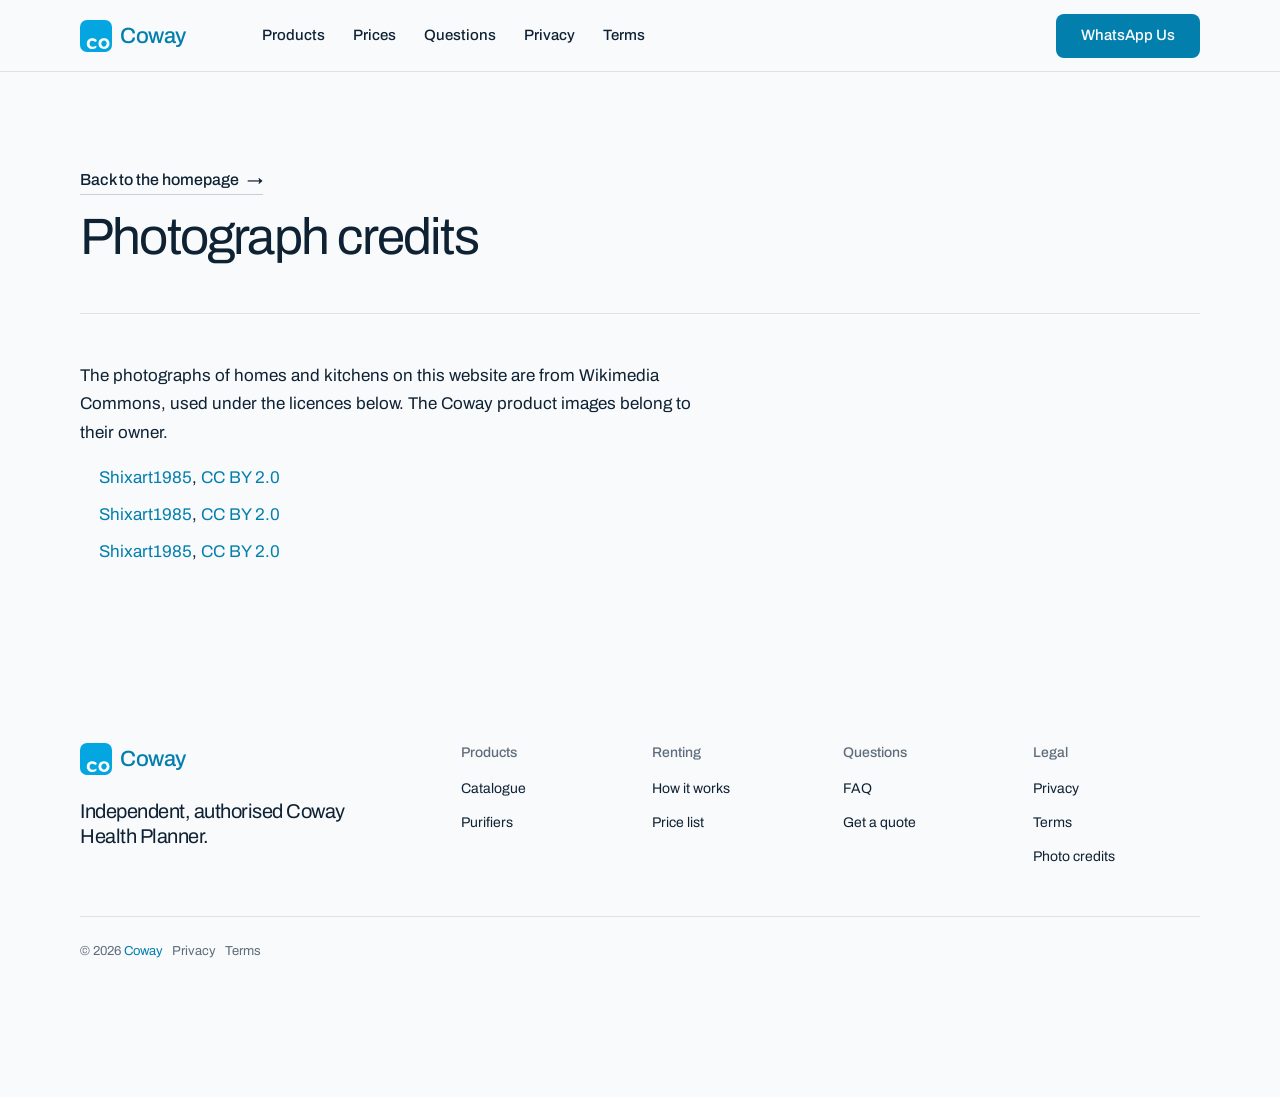
==== commit 9d10d4ea: "Remove the credits line and disclaimer from the footer The footer's legal row now holds only the cop" ====
--- a/credits.html
+++ b/credits.html
@@ -89,7 +89,6 @@
       </div>
       <div class="footer__legal">
         <span>&copy; <span id="year">2026</span> <span class="brand-word">Coway</span> &nbsp; <a href="privacy.html">Privacy</a> &nbsp; <a href="terms.html">Terms</a></span>
-        <span class="t-small muted">An independent agent site, not the official site of Coway (M) Sdn Bhd. Coway and product names are trademarks of their owners.</span>
       </div>
     </div>
   </div>
